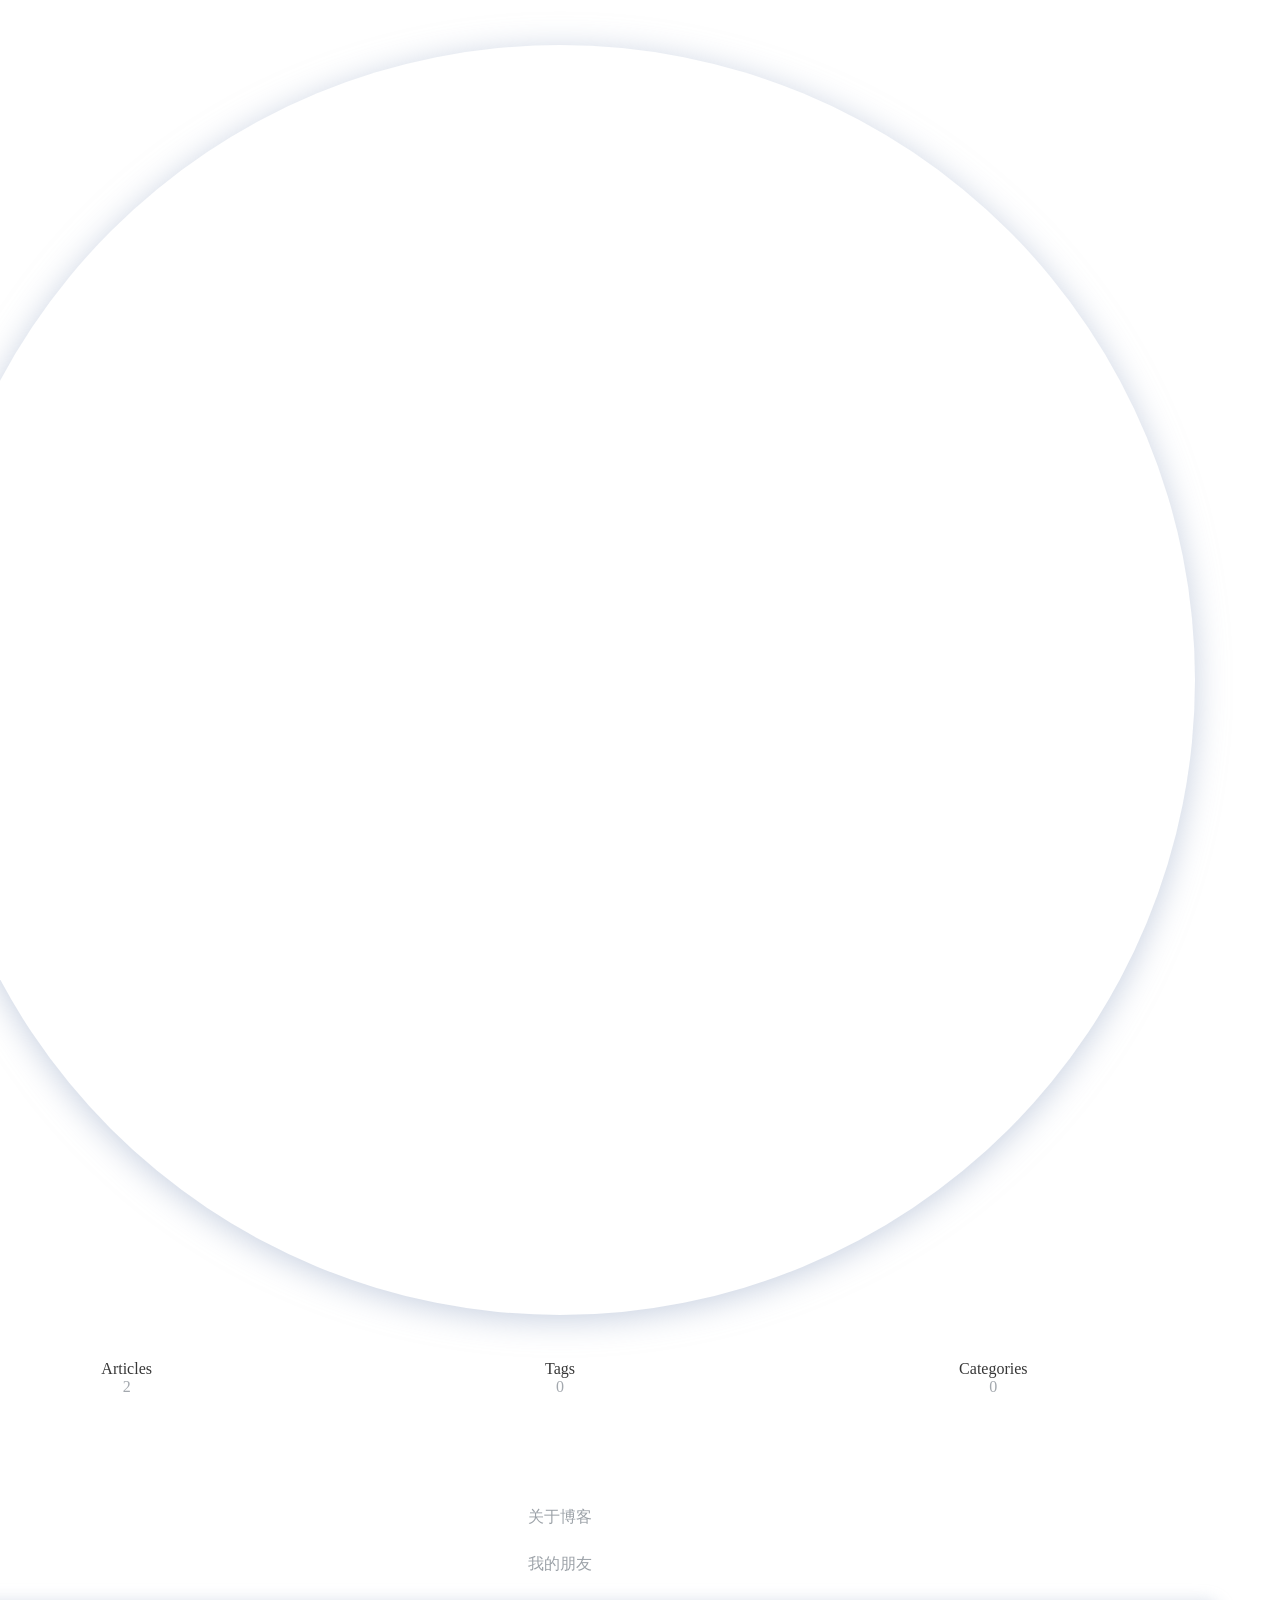
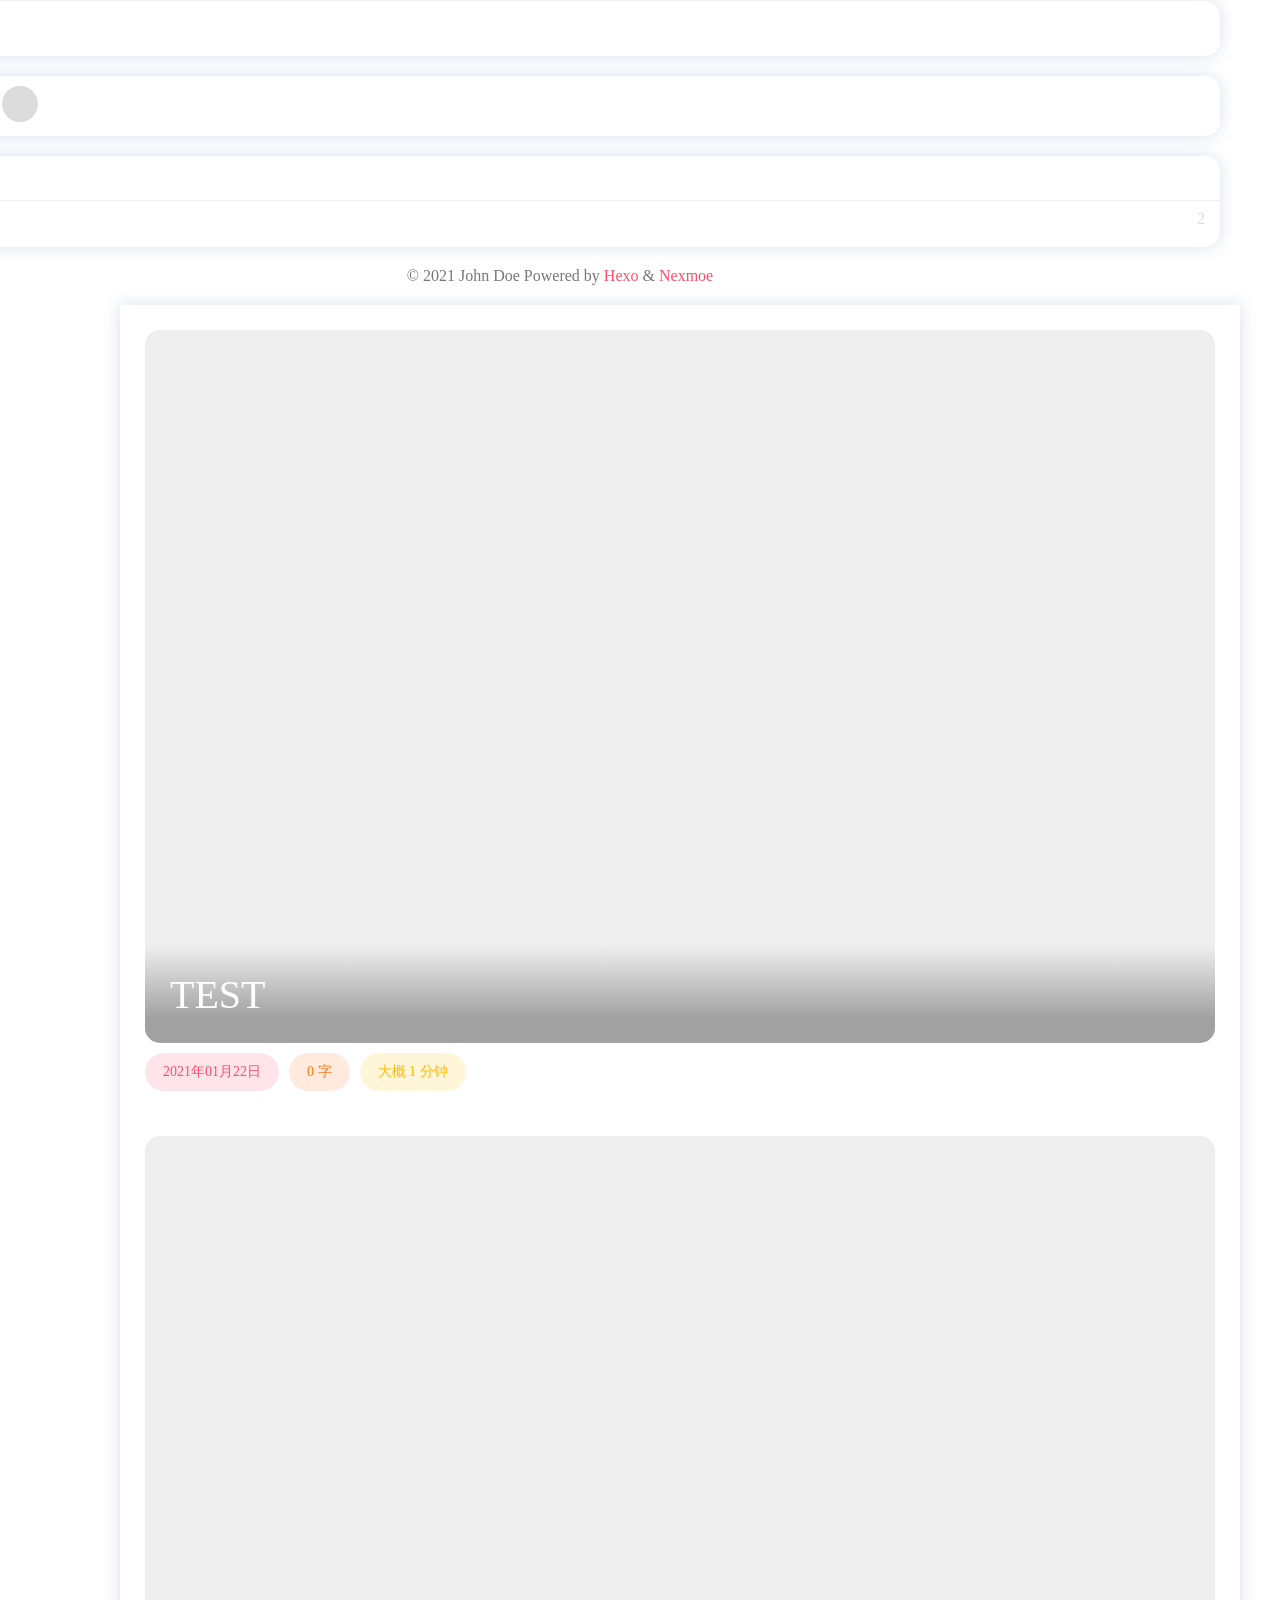
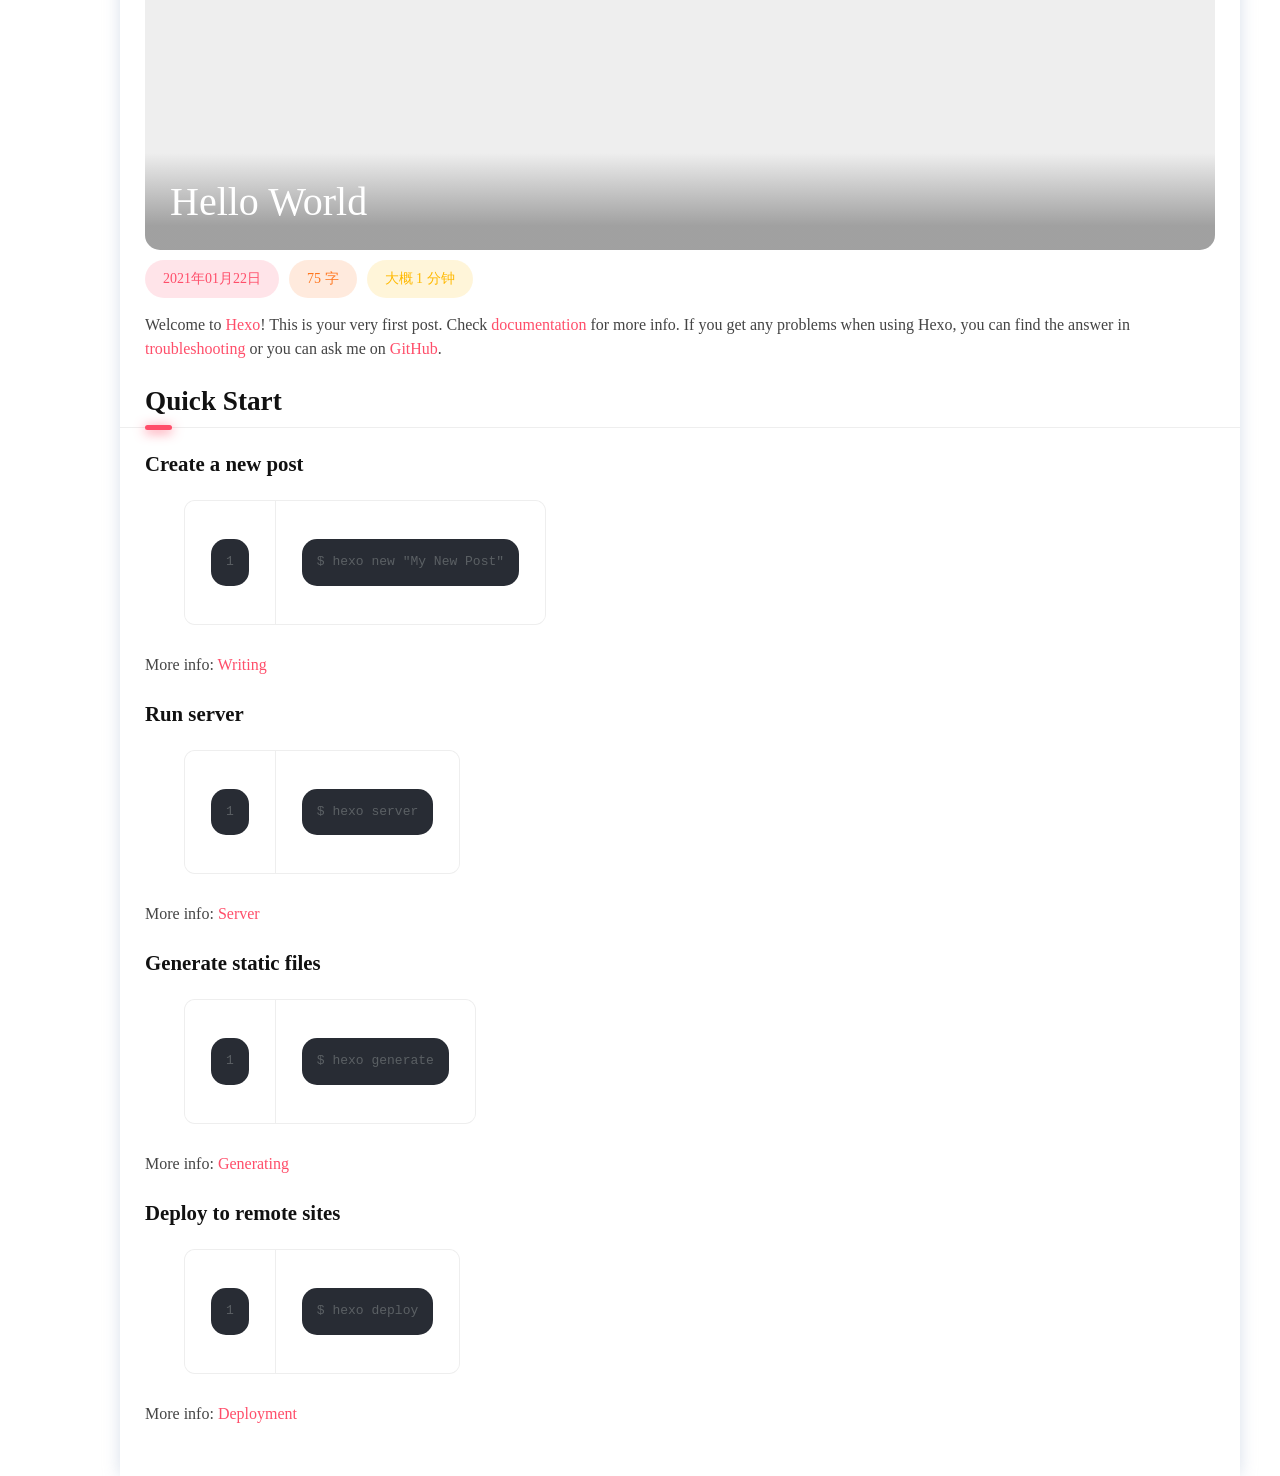
==== index.html @ fd605437 "Site updated: 2021-01-23 17:16:54" ====
<!DOCTYPE html>

<html lang="en">

<head>
  
  <title>Hexo</title>
  <meta charset="UTF-8">
  <meta name="description" content="">
  <meta name="viewport" content="width=device-width, initial-scale=1, maximum-scale=5">
  
  

  <link rel="shortcut icon" href="/favicon.ico" type="image/png" />
  <meta property="og:type" content="website">
<meta property="og:title" content="Hexo">
<meta property="og:url" content="http://example.com/index.html">
<meta property="og:site_name" content="Hexo">
<meta property="og:locale" content="en_US">
<meta property="article:author" content="John Doe">
<meta name="twitter:card" content="summary">
  <link rel="stylesheet" href="https://cdn.jsdelivr.net/combine/npm/highlight.js@9.15.8/styles/atom-one-dark.css,gh/nexmoe/nexmoe.github.io@latest/lib/mdui_043tiny/css/mdui.css,gh/nexmoe/nexmoe.github.io@latest/lib/iconfont/iconfont.css,gh/fancyapps/fancybox@3.5.7/dist/jquery.fancybox.min.css?v=233" crossorigin>
  
  <link rel="stylesheet" href="/css/style.css?v=1611393392572">
<meta name="generator" content="Hexo 5.3.0"></head>

<body class="mdui-drawer-body-left">
  
  <div id="nexmoe-background">
    <div class="nexmoe-bg" style="background-image: url(https://cdn.jsdelivr.net/gh/nexmoe/nexmoe.github.io@latest/images/cover/5c3aec85a4343.jpg)"></div>
    <div class="mdui-appbar mdui-shadow-0">
      <div class="mdui-toolbar">
        <a mdui-drawer="{target: '#drawer', swipe: true}" title="menu" class="mdui-btn mdui-btn-icon mdui-ripple"><i class="mdui-icon nexmoefont icon-menu"></i></a>
        <div class="mdui-toolbar-spacer"></div>
        <!--<a href="javascript:;" class="mdui-btn mdui-btn-icon"><i class="mdui-icon material-icons">search</i></a>-->
        <a href="/" title="John Doe" class="mdui-btn mdui-btn-icon"><img src="https://cdn.jsdelivr.net/gh/nexmoe/nexmoe.github.io@latest/images/avatar.png" alt="John Doe"></a>
       </div>
    </div>
  </div>
  <div id="nexmoe-header">
      <div class="nexmoe-drawer mdui-drawer" id="drawer">
    <div class="nexmoe-avatar mdui-ripple">
        <a href="/" title="John Doe">
            <img src="https://cdn.jsdelivr.net/gh/nexmoe/nexmoe.github.io@latest/images/avatar.png" alt="John Doe" alt="John Doe">
        </a>
    </div>
    <div class="nexmoe-count">
        <div><span>Articles</span>2</div>
        <div><span>Tags</span>0</div>
        <div><span>Categories</span>0</div>
    </div>
    <div class="nexmoe-list mdui-list" mdui-collapse="{accordion: true}">
        
        <a class="nexmoe-list-item mdui-list-item mdui-ripple" href="/" title="回到首页">
            <i class="mdui-list-item-icon nexmoefont icon-home"></i>
            <div class="mdui-list-item-content">
                回到首页
            </div>
        </a>
        
        <a class="nexmoe-list-item mdui-list-item mdui-ripple" href="/about.html" title="关于博客">
            <i class="mdui-list-item-icon nexmoefont icon-info-circle"></i>
            <div class="mdui-list-item-content">
                关于博客
            </div>
        </a>
        
        <a class="nexmoe-list-item mdui-list-item mdui-ripple" href="/PY.html" title="我的朋友">
            <i class="mdui-list-item-icon nexmoefont icon-unorderedlist"></i>
            <div class="mdui-list-item-content">
                我的朋友
            </div>
        </a>
        
    </div>
    <aside id="nexmoe-sidebar">
  
  <div class="nexmoe-widget-wrap">
    <div class="nexmoe-widget nexmoe-search">
        <form id="search_form" action_e="https://cn.bing.com/search?q=site:nexmoe.com" onsubmit="return search();">
            <label><input id="search_value" name="q" type="search" placeholder="Search"></label>
        </form>
    </div>
</div>
  
  <div class="nexmoe-widget-wrap">
    <div class="nexmoe-widget nexmoe-social">
        <a class="mdui-ripple" href="https://jq.qq.com/?_wv=1027&k=5CfKHun" target="_blank" mdui-tooltip="{content: 'QQ群'}" style="color: rgb(249, 174, 8);background-color: rgba(249, 174, 8, .1);">
            <i class="nexmoefont icon-QQ"></i>
        </a><a class="mdui-ripple" href="https://space.bilibili.com/20238211" target="_blank" mdui-tooltip="{content: '哔哩哔哩'}" style="color: rgb(231, 106, 141);background-color: rgba(231, 106, 141, .15);">
            <i class="nexmoefont icon-bilibili"></i>
        </a><a class="mdui-ripple" href="https://github.com/nexmoe/" target="_blank" mdui-tooltip="{content: 'GitHub'}" style="color: rgb(25, 23, 23);background-color: rgba(25, 23, 23, .15);">
            <i class="nexmoefont icon-github"></i>
        </a>
    </div>
</div>
  
  

  
  
  
  
  <div class="nexmoe-widget-wrap">
    <h3 class="nexmoe-widget-title">Archive</h3>
    <div class="nexmoe-widget">
      <ul class="archive-list"><li class="archive-list-item"><a class="archive-list-link" href="/archives/2021/">2021</a><span class="archive-list-count">2</span></li></ul>
    </div>
  </div>


<style>
.nexmoe-widget .archive-list-count{
	position : absolute;
	right: 15px;
	top:9px;
	color: #DDD;
}
</style>

  
</aside>
    <div class="nexmoe-copyright">
        &copy; 2021 John Doe
        Powered by <a href="http://hexo.io/" target="_blank">Hexo</a>
        & <a href="https://github.com/theme-nexmoe/hexo-theme-nexmoe" target="_blank">Nexmoe</a>
    </div>
</div><!-- .nexmoe-drawer -->
  </div>
  <div id="nexmoe-content">
    <div class="nexmoe-primary">
        <section class="nexmoe-posts">
    
    <div class="nexmoe-post">
        <a href="/2021/01/22/TEST/">
            
                <div class="nexmoe-post-cover mdui-ripple" style="padding-bottom: 66.66666666666666%;"> 
                    <img data-src="https://cdn.jsdelivr.net/gh/nexmoe/nexmoe.github.io@latest/images/cover/5c3aec85a4343.jpg" data-sizes="auto" alt="TEST" class="lazyload">
                    <h1>TEST</h1>
                </div>
            
        </a>

        <div class="nexmoe-post-meta nexmoe-rainbow">
            <a><i class="nexmoefont icon-calendar-fill"></i>2021年01月22日</a>
            <a><i class="nexmoefont icon-areachart"></i>0 字</a>
            <a><i class="nexmoefont icon-time-circle-fill"></i>大概 1 分钟</a>
        </div>

        <article>
            
                
            
        </article>
    </div>
    
    <div class="nexmoe-post">
        <a href="/2021/01/22/hello-world/">
            
                <div class="nexmoe-post-cover mdui-ripple" style="padding-bottom: 66.66666666666666%;"> 
                    <img data-src="https://cdn.jsdelivr.net/gh/nexmoe/nexmoe.github.io@latest/images/cover/5c3aec85a4343.jpg" data-sizes="auto" alt="Hello World" class="lazyload">
                    <h1>Hello World</h1>
                </div>
            
        </a>

        <div class="nexmoe-post-meta nexmoe-rainbow">
            <a><i class="nexmoefont icon-calendar-fill"></i>2021年01月22日</a>
            <a><i class="nexmoefont icon-areachart"></i>75 字</a>
            <a><i class="nexmoefont icon-time-circle-fill"></i>大概 1 分钟</a>
        </div>

        <article>
            
                <p>Welcome to <a target="_blank" rel="noopener" href="https://hexo.io/">Hexo</a>! This is your very first post. Check <a target="_blank" rel="noopener" href="https://hexo.io/docs/">documentation</a> for more info. If you get any problems when using Hexo, you can find the answer in <a target="_blank" rel="noopener" href="https://hexo.io/docs/troubleshooting.html">troubleshooting</a> or you can ask me on <a target="_blank" rel="noopener" href="https://github.com/hexojs/hexo/issues">GitHub</a>.</p>
<h2 id="Quick-Start"><a href="#Quick-Start" class="headerlink" title="Quick Start"></a>Quick Start</h2><h3 id="Create-a-new-post"><a href="#Create-a-new-post" class="headerlink" title="Create a new post"></a>Create a new post</h3><figure class="highlight bash"><table><tr><td class="gutter"><pre><span class="line">1</span><br></pre></td><td class="code"><pre><span class="line">$ hexo new <span class="string">&quot;My New Post&quot;</span></span><br></pre></td></tr></table></figure>
<p>More info: <a target="_blank" rel="noopener" href="https://hexo.io/docs/writing.html">Writing</a></p>
<h3 id="Run-server"><a href="#Run-server" class="headerlink" title="Run server"></a>Run server</h3><figure class="highlight bash"><table><tr><td class="gutter"><pre><span class="line">1</span><br></pre></td><td class="code"><pre><span class="line">$ hexo server</span><br></pre></td></tr></table></figure>
<p>More info: <a target="_blank" rel="noopener" href="https://hexo.io/docs/server.html">Server</a></p>
<h3 id="Generate-static-files"><a href="#Generate-static-files" class="headerlink" title="Generate static files"></a>Generate static files</h3><figure class="highlight bash"><table><tr><td class="gutter"><pre><span class="line">1</span><br></pre></td><td class="code"><pre><span class="line">$ hexo generate</span><br></pre></td></tr></table></figure>
<p>More info: <a target="_blank" rel="noopener" href="https://hexo.io/docs/generating.html">Generating</a></p>
<h3 id="Deploy-to-remote-sites"><a href="#Deploy-to-remote-sites" class="headerlink" title="Deploy to remote sites"></a>Deploy to remote sites</h3><figure class="highlight bash"><table><tr><td class="gutter"><pre><span class="line">1</span><br></pre></td><td class="code"><pre><span class="line">$ hexo deploy</span><br></pre></td></tr></table></figure>
<p>More info: <a target="_blank" rel="noopener" href="https://hexo.io/docs/one-command-deployment.html">Deployment</a></p>

            
        </article>
    </div>
    
</section>

    </div>
  </div>
  <script src="https://cdn.jsdelivr.net/combine/npm/lazysizes@5.1.0/lazysizes.min.js,gh/highlightjs/cdn-release@9.15.8/build/highlight.min.js,npm/mdui@0.4.3/dist/js/mdui.min.js?v=1"></script>
<script>
	hljs.initHighlightingOnLoad();
</script>

<script src="https://cdn.jsdelivr.net/npm/jquery@3.5.1/dist/jquery.slim.min.js"></script>
<script src="https://cdn.jsdelivr.net/gh/fancyapps/fancybox@3.5.7/dist/jquery.fancybox.min.js"></script>


<script src="https://cdn.jsdelivr.net/gh/xtaodada/xtaodada.github.io@0.0.2/copy.js"></script>
 <script src="/js/app.js?v=1611393392573"></script>

  





</body>

</html>
---- css/style.css ----
.nexmoe-archives .tagcloud {
  margin-bottom: 13px;
  font-size: 0;
}
.nexmoe-archives .categories {
  margin-bottom: 12px;
  font-size: 0;
}
.nexmoe-archives .tagcloud a {
  border-radius: 15px;
  padding: 6px 12px;
  font-size: 15px !important;
  display: inline-block;
  margin-bottom: 7px;
  margin-right: 7px;
}
.nexmoe-archives .tagcloud a:before {
  content: "# ";
}
.nexmoe-archives .tagcloud a span:before {
  content: " ";
}
.nexmoe-archives .categories a {
  border-radius: 12px;
  padding: 12px;
  font-size: 16px;
  display: inline-block;
  margin-bottom: 8px;
  margin-right: 8px;
  width: calc(20% - 6.4px);
}
.nexmoe-archives .categories a:nth-child(5n+5) {
  margin-right: 0;
}
.nexmoe-archives .categories a span {
  pointer-events: none;
}
@media screen and (max-width: 768px) {
  .nexmoe-archives .categories a {
    width: calc(50% - 4px);
  }
  .nexmoe-archives .categories a:nth-child(2n+2) {
    margin-right: 0;
  }
  .nexmoe-archives .categories a:nth-child(5n+5) {
    margin-right: 8px;
  }
}
.nexmoe-archives .categories a span {
  margin-top: 5px;
  display: block;
}
.nexmoe-archives .categories a span:after {
  content: " Articles";
}
.nexmoe-archives article > *:first-child {
  margin-top: 0;
}
.nexmoe-archives article > *:last-child {
  margin-bottom: 0;
}
.nexmoe-archives ul {
  list-style: none;
  padding-left: 0 !important;
}
.nexmoe-archives li {
  position: relative;
  padding: 10px 0;
  padding-left: 25px;
}
.nexmoe-archives li::before {
  content: "";
  width: 14px;
  height: 14px;
  background: #ff4e6a;
  display: inline-block;
  vertical-align: middle;
  margin-top: -2px;
  margin-right: 11px;
  margin-left: -25px;
  border-radius: 100%;
  border: 3px solid #fff;
  z-index: 100;
  position: relative;
}
.nexmoe-archives li::after {
  content: "";
  height: 100%;
  width: 2px;
  background: rgba(255,78,106,0.2);
  position: absolute;
  left: 6px;
  top: 20px;
}
.nexmoe-archives li:last-child:after {
  display: none;
}
.nexmoe-archives ul span {
  margin-right: 15px;
}
article {
  color: #444;
  font-family: microsoft yahei;
}
article p {
  line-height: 24px;
}
article code {
  background-color: rgba(27,31,35,0.05);
  border-radius: 10px;
  font-size: 85%;
  padding: 0.2em 0.4em;
}
article code::-webkit-scrollbar {
  width: 10px;
  height: 10px;
}
article code::-webkit-scrollbar-thumb {
  border-radius: 10px;
  background-color: #888;
}
article pre {
  border-radius: 15px;
  overflow: hidden;
  -webkit-box-sizing: border-box;
  box-sizing: border-box;
  margin: 25px 0;
  padding: 15px;
  position: relative;
  background: #282c34;
  line-height: 1.3em;
}
article pre::before {
  background: #282c34;
  height: 32px;
  margin-bottom: 0;
  display: block;
}
article pre::after {
  position: absolute;
  border-radius: 50%;
  background: #ff5f56;
  width: 12px;
  height: 12px;
  top: 0;
  left: 12px;
  margin-top: 12px;
  -webkit-box-shadow: 20px 0 #ffbd2e, 40px 0 #27c93f;
  box-shadow: 20px 0 #ffbd2e, 40px 0 #27c93f;
}
article pre code {
  position: relative;
  border: none;
  border-radius: 0;
  font-size: 100%;
  font-family: Consolas;
}
article pre code::after {
  color: #5c6370;
  position: absolute;
  top: 0.5em;
  bottom: 0.5em;
  left: 0;
  text-align: left;
  clip: rect(-100px 2em 9999px 0);
  clip: rect(-100px 5ch 9999px 0);
  overflow: hidden;
  padding: 1px 0;
  padding-left: 12px;
  background: #282c34;
}
article a {
  -webkit-transition: all 0.35s ease-out;
  transition: all 0.35s ease-out;
  color: #ff4e6a;
  text-decoration: none;
  word-wrap: break-word;
}
article a:hover,
article a:focus {
  color: #ff4e6a;
}
article a:hover {
  text-decoration: underline;
}
article p {
  margin: 25px 0;
  position: relative;
}
article p::after {
  content: "";
  clear: both;
  display: block;
}
article del {
  color: #999;
  font-size: 0.9em;
}
article table.nexmoe-album {
  margin: -5px;
  max-width: calc(100% + 10px);
}
article table.nexmoe-album + .nexmoe-album {
  margin-top: 5px;
}
article table.nexmoe-album,
article table.nexmoe-album thead,
article table.nexmoe-album th,
article table.nexmoe-album td {
  border: none;
  box-shadow: none;
}
article table.nexmoe-album * {
  background-color: transparent !important;
}
article table.nexmoe-album th,
article table.nexmoe-album td {
  padding: 5px;
  height: 300px;
}
article table.nexmoe-album th a::after,
article table.nexmoe-album td a::after {
  display: none;
}
@media screen and (max-width: 1024px) {
  article table.nexmoe-album th,
  article table.nexmoe-album td {
    height: 100px;
  }
}
article table.nexmoe-album img {
  width: 100%;
  height: 100%;
  object-fit: cover;
}
article img {
  display: block;
  border-radius: 10px;
  border: 1px solid #eee;
}
article img.lazyload,
article img.lazyloading {
  opacity: 0;
  transition: opacity 400ms ease-out;
}
article img.lazyloaded {
  opacity: 1;
}
article h1,
article h2,
article h3,
article h4,
article h5,
article h6 {
  color: #111;
  margin: 25px 0;
}
article h4,
article h5,
article h6 {
  position: relative;
}
article h4:before,
article h5:before,
article h6:before {
  display: inline-block;
  width: 1em;
  content: '#';
  color: #ff4e6a;
}
article h1 {
  font-size: 2.5em;
}
article h2 {
  font-size: 1.7em;
  position: relative;
  padding-bottom: 10px;
}
article h2:before {
  content: "";
  width: 100%;
  padding: 0px 25px;
  border-bottom: 1px solid #eee;
  position: absolute;
  bottom: -1px;
  left: -25px;
  box-sizing: unset;
}
article h2:after {
  transition: all 0.35s ease-out;
  content: "";
  position: absolute;
  background: #ff4e6a;
  width: 1em;
  height: 5px;
  bottom: -3px;
  left: 0;
  border-radius: 10px;
  box-shadow: 0 2px 12px rgba(255,78,106,0.85);
}
article h2:hover:after {
  width: 2em;
}
article h3 {
  font-size: 1.3em;
}
article h4 {
  font-size: 1.15em;
}
article h5 {
  font-size: 1em;
}
article h6 {
  font-size: 0.9em;
}
article blockquote {
  color: #666;
  margin: 25px 0;
  padding: 0.1em 2.2em;
  background-color: #f8f8f8;
  line-height: 28px;
  position: relative;
  border-radius: 10px;
  border: 1px solid #eee;
  font-family: sf pro sc, sf pro display, sf pro icons, aos icons, pingfang sc, helvetica neue, helvetica, arial, sans-serif;
}
article blockquote:before {
  content: "\201C";
  top: 15px;
  left: 10px;
  position: absolute;
  color: #888;
  font-size: 3em;
}
article blockquote:after {
  content: "\201D";
  bottom: -8px;
  right: 10px;
  position: absolute;
  color: #888;
  font-size: 3em;
}
article hr {
  display: block;
  border: 0;
  border-top: 1px dashed #ccc;
  margin: 25px 0;
  padding: 0;
}
article sub,
article sup {
  font-size: 75%;
  line-height: 0;
  position: relative;
  vertical-align: baseline;
}
article sup {
  top: -0.5em;
}
article sub {
  bottom: -0.25em;
}
article ul {
  padding: 0 0 0 2em;
  margin-top: 0;
}
article ul .mdui-checkbox {
  padding-left: 22px;
  height: 18px;
}
article ul .mdui-checkbox-icon {
  top: 4px;
}
article ol {
  padding: 0 0 0 2.5em;
  margin-top: 0;
}
article > ol {
  list-style-type: none;
  counter-reset: item;
}
article > ol > li {
  position: relative;
}
article > ol > li::before {
  content: counter(item);
  counter-increment: item;
  position: absolute;
  top: 0.2rem;
  left: -2.5em;
  height: 1.6rem;
  width: 1.6rem;
  text-align: center;
  border-radius: 8px;
  line-height: 1.6rem;
  background-color: rgba(255,78,106,0.1);
  color: #ff4e6a;
}
article li {
  line-height: 2rem;
}
article li p {
  margin: 0 !important;
}
article dd {
  margin: 0 0 0 2em;
}
article table {
  color: #5b6064;
  border-spacing: 0;
  text-align: center;
  border-collapse: collapse;
  -webkit-box-shadow: 0 0 0 1px #eee;
  box-shadow: 0 0 0 1px #eee;
  display: inline-block;
  max-width: 100%;
  overflow: auto;
  white-space: nowrap;
  margin: auto;
  border-radius: 10px;
}
article table::-webkit-scrollbar {
  width: 6px;
  height: 6px;
}
article table::-webkit-scrollbar-thumb {
  background-color: #888;
}
article table thead {
  border-bottom: 1px solid #eee;
  background-color: #f8f8f8;
}
article table thead tr {
  background-color: #f8f8f8;
}
article table th {
  border-right: 1px solid #eee;
  padding: 13px 26px;
  font-weight: 400;
}
article table td {
  border-right: 1px solid #eee;
  padding: 13px 26px;
}
article table th:last-child,
article table td:last-child {
  border: none;
}
article table tr {
  background-color: #fff;
}
article table tr:nth-child(2n) {
  background-color: #f8f8f8;
}
article img,
article canvas,
article iframe,
article video,
article svg,
article select,
article textarea {
  width: auto;
  max-width: 100%;
}
details ul {
  padding-left: 1.7em;
}
summary {
  cursor: pointer;
}
summary i {
  margin-right: 0.3em;
  width: 24px;
}
summary .remove {
  display: none;
}
details[open] > summary .add {
  display: none;
}
details[open] > summary .remove {
  display: inline-block;
}
.aplayer {
  -webkit-box-shadow: 0 0 0 1px #eee !important;
  box-shadow: 0 0 0 1px #eee !important;
  border-radius: 10px !important;
  margin: 25px 0 !important;
  height: 90px;
}
.aplayer .aplayer-info {
  padding: 9px 7px 0 10px !important;
}
.aplayer .aplayer-info .aplayer-controller .aplayer-bar-wrap {
  margin-left: 1px !important;
  padding-right: 3px;
}
.aplayer .aplayer-info .aplayer-controller .aplayer-bar-wrap .aplayer-bar,
.aplayer .aplayer-info .aplayer-controller .aplayer-bar-wrap .aplayer-bar .aplayer-loaded,
.aplayer .aplayer-info .aplayer-controller .aplayer-bar-wrap .aplayer-bar .aplayer-played {
  height: 6px !important;
  border-radius: 10px !important;
}
.aplayer .aplayer-info .aplayer-controller .aplayer-bar-wrap .aplayer-bar .aplayer-played .aplayer-thumb {
  height: 12px !important;
  width: 12px !important;
  right: 3px !important;
  -webkit-box-shadow: 0 0 5px 0 rgba(0,0,0,0.18) !important;
  box-shadow: 0 0 5px 0 rgba(0,0,0,0.18) !important;
  -webkit-transition: all 0.35s ease-out;
  transition: all 0.35s ease-out;
}
.aplayer .aplayer-info .aplayer-controller .aplayer-volume-wrap .aplayer-volume-bar-wrap .aplayer-volume-bar,
.aplayer .aplayer-info .aplayer-controller .aplayer-volume-wrap .aplayer-volume-bar-wrap .aplayer-volume-bar .aplayer-volume {
  border-radius: 10px;
  width: 6px;
}
.aplayer .aplayer-info .aplayer-controller .aplayer-volume-wrap .aplayer-volume-bar-wrap .aplayer-volume-bar {
  right: 10.5px;
}
.aplayer .aplayer-list ol li {
  border-top: none !important;
}
.aplayer .aplayer-list ol li.aplayer-list-light {
  background: #f8f8f8 !important;
}
article.nexmoe-py > *:first-child {
  margin-top: 0 !important;
}
article.nexmoe-py ul {
  list-style-type: none;
  padding: 0;
  display: flex;
  flex-direction: row;
  flex-wrap: wrap;
  margin: -5px;
}
article.nexmoe-py ul li {
  transition: all 0.03s;
  width: calc(14.285714285714286% - 10px);
  margin: 5px;
  border-radius: 10px;
  border: 1px solid #eee;
  font-size: 0;
  overflow: hidden;
}
article.nexmoe-py ul li > a {
  padding-top: 100%;
  display: block;
  position: relative;
}
article.nexmoe-py ul li > a:before {
  background-image: -moz-linear-gradient(to top, rgba(16,16,16,0.35) 25%, rgba(16,16,16,0) 100%);
  background-image: -webkit-linear-gradient(to top, rgba(16,16,16,0.35) 25%, rgba(16,16,16,0) 100%);
  background-image: -ms-linear-gradient(to top, rgba(16,16,16,0.35) 25%, rgba(16,16,16,0) 100%);
  background-image: linear-gradient(to top, rgba(16,16,16,0.35) 25%, rgba(16,16,16,0) 100%);
  -moz-pointer-events: none;
  -webkit-pointer-events: none;
  -ms-pointer-events: none;
  pointer-events: none;
  background-size: cover;
  content: '';
  display: block;
  height: 36px;
  left: 0;
  position: absolute;
  bottom: 0;
  width: 100%;
  z-index: 1;
  opacity: 0.8;
}
article.nexmoe-py ul li > a::after {
  font-size: 13px;
  color: #fff;
  -webkit-transition: none;
  transition: none;
  content: attr(title);
  display: block;
  width: 100%;
  border: none;
  padding: 2px 10px;
  text-align: center;
  overflow: hidden;
  text-overflow: ellipsis;
  white-space: nowrap;
  position: absolute;
  bottom: 0;
  z-index: 2;
}
article.nexmoe-py ul li img {
  width: 100%;
  border-radius: 0;
  border: none;
  display: block;
  position: absolute;
  width: 100%;
  top: 0;
  pointer-events: none;
}
article.nexmoe-py ul li img.lazyload {
  padding-bottom: 100%;
  opacity: 0;
}
article.nexmoe-py ul li img.lazyloaded {
  padding-bottom: 0;
  opacity: 1;
}
@media screen and (max-width: 768px) {
  article.nexmoe-py ul li {
    width: calc(33.3333333333% - 10px);
  }
}
*,
*::after,
*::before {
  box-sizing: border-box;
}
a {
  text-decoration: none;
}
body {
  max-width: 1200px;
  margin: auto !important;
}
.medium-zoom-overlay {
  z-index: 9999;
}
.medium-zoom-image--opened {
  z-index: 9999;
  background: rgba(31,34,36,0.925);
  box-shadow: 0 1em 3em 0.5em rgba(0,0,0,0.25);
}
#nexmoe-background .nexmoe-bg {
  opacity: 0.2;
  background-size: cover;
  filter: blur(30px);
  height: 100vh;
  width: 100%;
  position: fixed;
  top: 0;
  left: 0;
  z-index: -1;
}
#nexmoe-background .mdui-appbar {
  padding: 10px;
  display: none;
}
#nexmoe-background .mdui-appbar img {
  width: 100%;
}
@media screen and (max-width: 1023px) {
  .nexmoe-bg {
    position: relative;
  }
  .mdui-appbar {
    display: block !important;
  }
}
#nexmoe-header {
  margin-left: -240px;
}
#nexmoe-header .mdui-drawer {
  left: unset;
  scrollbar-width: none;
}
#nexmoe-header .mdui-drawer::-webkit-scrollbar {
  display: none;
}
#nexmoe-header .nexmoe-avatar,
#nexmoe-header .nexmoe-avatar img {
  width: 100%;
  font-size: 0 0;
  border-radius: 80px;
  -webkit-border-radius: 80px;
  -moz-border-radius: 80px;
  box-shadow: inset 0 -1px 0 #333 sf;
  -webkit-transition: -webkit-transform 1.5s ease-out;
  -moz-transition: -moz-transform 1.5s ease-out;
  transition: transform 1.5s ease-out;
}
#nexmoe-header .nexmoe-avatar {
  margin: 45px;
  z-index: 4;
  position: relative;
  font-size: 0;
  width: calc(100% - 90px);
  overflow: hidden;
  border-radius: 100%;
  box-shadow: 0 0.3rem 2rem rgba(161,177,204,0.6);
}
#nexmoe-header .nexmoe-avatar a {
  padding-bottom: 100%;
  display: block;
  height: 0;
}
#nexmoe-header .nexmoe-count {
  padding: 0 30px;
  margin-bottom: 30px;
  display: -webkit-box;
  display: -ms-flexbox;
  display: flex;
}
#nexmoe-header .nexmoe-count div {
  -webkit-box-flex: 1;
  -ms-flex: 1;
  flex: 1;
  text-align: center;
  color: #a3a8ae;
}
#nexmoe-header .nexmoe-count div span {
  color: #363636;
  display: block;
}
#nexmoe-header .nexmoe-search input {
  border: none !important;
  background-color: transparent;
  padding: 20px;
  box-sizing: border-box;
  outline: none;
}
#nexmoe-header .nexmoe-social {
  padding: 5px;
}
#nexmoe-header .nexmoe-social a {
  width: 36px;
  height: 36px;
  line-height: 36px;
  margin: 5px;
  border-radius: 100%;
  display: inline-block;
  text-align: center;
  color: #606266;
}
#nexmoe-header .nexmoe-list {
  padding: 8px 20px;
}
#nexmoe-header .nexmoe-list .nexmoe-list-item {
  padding: 0 36px;
  color: #9ca2a8;
  transition: all 0.35s ease-out;
  border-radius: 15px;
  margin-bottom: 10px;
  text-align: center;
}
#nexmoe-header .nexmoe-list .nexmoe-list-item.active,
#nexmoe-header .nexmoe-list .nexmoe-list-item.active i {
  color: #fff;
}
#nexmoe-header .nexmoe-list .nexmoe-list-item.active {
  opacity: 0.9;
  background: #ff4e6a;
  box-shadow: 0 2px 12px #ff4e6a;
}
#nexmoe-header .nexmoe-list .nexmoe-list-item i {
  font-size: 22px;
  color: #9ca2a8;
}
#nexmoe-header .nexmoe-list .nexmoe-list-item .mdui-list-item-content {
  margin-left: 0px;
  transition: all 0.35s ease-out;
}
#nexmoe-header .nexmoe-widget-wrap {
  box-shadow: 0 0 1rem rgba(161,177,204,0.4);
  background-color: #fff;
  margin: 20px;
  border-radius: 15px;
  overflow: hidden;
  white-space: normal;
}
#nexmoe-header .nexmoe-widget-wrap .nexmoe-widget-title {
  font-size: 1.2em;
  font-weight: normal;
  padding: 12px 10px 10px;
  border-bottom: 1px solid #eee;
  margin: 0;
}
#nexmoe-header .nexmoe-widget-wrap .nexmoe-widget ul {
  list-style-type: none;
  padding: 0;
  margin: 0;
}
#nexmoe-header .nexmoe-widget-wrap .nexmoe-widget ul li {
  overflow: hidden;
  text-overflow: ellipsis;
  white-space: nowrap;
  border-bottom: 1px solid #eee;
  position: relative;
}
#nexmoe-header .nexmoe-widget-wrap .nexmoe-widget ul li a {
  padding: 14px 10px;
  display: block;
  color: #606266;
}
#nexmoe-header .nexmoe-widget-wrap .nexmoe-widget ul li:last-child {
  border-bottom: none;
}
#nexmoe-header .nexmoe-widget-wrap .nexmoe-widget .category-list-count {
  background-color: rgba(255,78,106,0.1);
  display: inline-block;
  width: 26px;
  height: 26px;
  line-height: 26px;
  text-align: center;
  border-radius: 100%;
  color: #ff4e6a;
  position: absolute;
  right: 10px;
  top: 10px;
}
#nexmoe-header .nexmoe-widget-wrap .tagcloud {
  padding: 10px;
  padding-bottom: 5px;
}
#nexmoe-header .nexmoe-widget-wrap .tagcloud a {
  border-radius: 15px;
  padding: 5px 10px;
  font-size: 12px !important;
  display: inline-block;
  margin-bottom: 5px;
}
#nexmoe-header .nexmoe-widget-wrap .tagcloud a:before {
  content: "# ";
}
#nexmoe-header .nexmoe-widget-wrap:first-child {
  margin-top: 0;
}
#nexmoe-header .nexmoe-copyright {
  padding: 0 30px;
  text-align: center;
  color: #777;
  white-space: normal;
  margin-bottom: 20px;
}
#nexmoe-header .nexmoe-copyright a {
  color: #ff4e6a;
}
@media screen and (max-width: 1024px) {
  #nexmoe-header {
    margin-left: 0;
  }
  #nexmoe-header .mdui-drawer {
    left: 0;
  }
}
#nexmoe-content {
  position: relative;
}
#nexmoe-content .nexmoe-primary {
  box-shadow: 0 0 1rem rgba(161,177,204,0.4);
  background-color: #fff;
  float: left;
  width: 100%;
  padding: 25px;
  position: absolute;
  min-height: 100vh;
}
#nexmoe-content .nexmoe-primary .nexmoe-page-nav {
  list-style: none;
  text-align: center;
  display: inline-block;
  color: #ddd;
  background-color: #f5f6f5;
  border-radius: 15px;
  margin-top: -10px;
}
#nexmoe-content .nexmoe-primary .nexmoe-page-nav .prev {
  margin-left: 8px;
}
#nexmoe-content .nexmoe-primary .nexmoe-page-nav .current {
  color: #fff;
  background: #ff4e6a;
  opacity: 0.9;
  box-shadow: 0 2px 12px #ff4e6a;
}
#nexmoe-content .nexmoe-primary .nexmoe-page-nav > * {
  color: #999;
  border-radius: 15px;
  width: 35px;
  height: 35px;
  line-height: 35px;
  margin-right: 8px;
  float: left;
}
#nexmoe-content .nexmoe-posts {
  position: relative;
}
#nexmoe-content .nexmoe-posts .nexmoe-post {
  width: 100%;
  margin-bottom: 40px;
}
#nexmoe-content .nexmoe-posts .nexmoe-post article p:first-child {
  margin-top: 0;
}
#nexmoe-content .nexmoe-posts .nexmoe-post article p:last-child {
  margin-bottom: 0;
}
#nexmoe-content .nexmoe-posts .nexmoe-post-meta {
  margin: 10px 0 !important;
}
#nexmoe-content .nexmoe-posts .nexmoe-post:last-child {
  margin-bottom: 25px;
}
#nexmoe-content .nexmoe-post .nexmoe-post-cover {
  width: 100%;
  padding-bottom: 56.25%;
  position: relative;
  overflow: hidden;
  border-radius: 15px;
  min-height: 95px;
  background-color: #eee;
}
#nexmoe-content .nexmoe-post .nexmoe-post-cover img {
  display: block;
  opacity: 0;
  transition: opacity 400ms ease-out;
  position: absolute;
  left: 0;
  top: 0;
  border-radius: 15px;
  border: 1px solid #eee;
  object-fit: cover;
  width: 100%;
  height: 100%;
}
#nexmoe-content .nexmoe-post .nexmoe-post-cover img.lazyloaded {
  opacity: 1;
}
#nexmoe-content .nexmoe-post .nexmoe-post-cover h1 {
  color: #fff;
  font-size: 2.5em;
  font-weight: normal;
  margin: 0;
  margin-top: 10px;
  padding-left: 1px;
  position: absolute;
  bottom: 0;
  width: 100%;
  box-sizing: border-box;
  text-transform: none;
  z-index: 1;
  margin: 0;
  padding: 25px;
}
#nexmoe-content .nexmoe-post .nexmoe-post-cover h1:after {
  background-image: -moz-linear-gradient(to top, rgba(16,16,16,0.35) 25%, rgba(16,16,16,0) 100%);
  background-image: -webkit-linear-gradient(to top, rgba(16,16,16,0.35) 25%, rgba(16,16,16,0) 100%);
  background-image: -ms-linear-gradient(to top, rgba(16,16,16,0.35) 25%, rgba(16,16,16,0) 100%);
  background-image: linear-gradient(to top, rgba(16,16,16,0.35) 25%, rgba(16,16,16,0) 100%);
  -moz-pointer-events: none;
  -webkit-pointer-events: none;
  -ms-pointer-events: none;
  pointer-events: none;
  background-size: cover;
  content: '';
  display: block;
  height: 100%;
  left: 0;
  position: absolute;
  bottom: 0;
  width: 100%;
  z-index: -1;
}
#nexmoe-content .nexmoe-post .nexmoe-post-meta {
  margin: 25px 0px;
  font-size: 0;
}
#nexmoe-content .nexmoe-post .nexmoe-post-meta a {
  border-radius: 20px;
  padding: 10px 18px;
  font-size: 14px;
  display: inline-block;
  margin-bottom: 5px;
  margin-right: 10px;
}
#nexmoe-content .nexmoe-post .nexmoe-post-meta a .nexmoefont {
  font-size: 14px;
}
#nexmoe-content .nexmoe-post .nexmoe-post-meta a:before,
#nexmoe-content .nexmoe-post .nexmoe-post-meta i:before {
  margin-right: 5px;
}
#nexmoe-content .nexmoe-post .nexmoe-post-copyright {
  margin: 0 -25px;
  margin-bottom: 25px;
  padding: 25px;
  color: #191919;
  background-color: #fafafa;
  line-height: 1.5em;
  position: relative;
  overflow: hidden;
}
#nexmoe-content .nexmoe-post .nexmoe-post-copyright a {
  color: #ff4e6a;
}
#nexmoe-content .nexmoe-post .nexmoe-post-copyright:after {
  position: absolute;
  background: url("data:image/svg+xml;charset=utf-8,%3Csvg xmlns='http://www.w3.org/2000/svg' viewBox='0 0 496 512'%3E%3Cpath fill='%234a4a4a' d='M245.8 214.9l-33.2 17.3c-9.4-19.6-25.2-20-27.4-20-22.2 0-33.3 14.6-33.3 43.9 0 23.5 9.2 43.8 33.3 43.8 14.4 0 24.6-7 30.5-21.3l30.6 15.5a73.2 73.2 0 01-65.1 39c-22.6 0-74-10.3-74-77 0-58.7 43-77 72.6-77 30.8-.1 52.7 11.9 66 35.8zm143 0l-32.7 17.3c-9.5-19.8-25.7-20-27.9-20-22.1 0-33.2 14.6-33.2 43.9 0 23.5 9.2 43.8 33.2 43.8 14.5 0 24.7-7 30.5-21.3l31 15.5c-2 3.8-21.3 39-65 39-22.7 0-74-9.9-74-77 0-58.7 43-77 72.6-77C354 179 376 191 389 214.8zM247.7 8C104.7 8 0 123 0 256c0 138.4 113.6 248 247.6 248C377.5 504 496 403 496 256 496 118 389.4 8 247.6 8zm.8 450.8c-112.5 0-203.7-93-203.7-202.8 0-105.5 85.5-203.3 203.8-203.3A201.7 201.7 0 01451.3 256c0 121.7-99.7 202.9-202.9 202.9z'/%3E%3C/svg%3E");
  content: " ";
  height: 160px;
  width: 160px;
  right: -30px;
  top: -45px;
  opacity: 0.1;
}
#nexmoe-content .nexmoe-post-footer {
  background-color: #f5f6f5;
  padding: 25px;
  margin: -25px;
  margin-top: 0;
}
#nexmoe-content::after {
  clear: both;
  display: table;
  content: ' ';
}
@media screen and (max-width: 1024px) {
  #nexmoe-content .nexmoe-primary {
    width: 100%;
    position: relative;
    min-height: 100vh;
  }
  #nexmoe-content .nexmoe-secondary {
    display: none;
  }
}
@media screen and (min-width: 1024px) {
  body {
    padding-left: 80px;
  }
  #nexmoe-header .mdui-drawer-close {
    -webkit-transform: translateX(-160px);
    transform: translateX(-160px);
  }
  #nexmoe-header .mdui-drawer-close .nexmoe-avatar {
    padding: 16px;
    width: 80px;
    margin-left: 160px;
    margin-top: 8px;
  }
  #nexmoe-header .mdui-drawer-close .nexmoe-count {
    padding: 16px;
    width: 80px;
    margin-left: 160px;
    display: block;
  }
  #nexmoe-header .mdui-drawer-close .nexmoe-count div {
    display: block;
    margin-bottom: 10px;
  }
  #nexmoe-header .mdui-drawer-close .nexmoe-count div:last-child {
    margin-bottom: 0;
  }
  #nexmoe-header .mdui-drawer-close .mdui-list {
    margin-left: 160px;
  }
  #nexmoe-header .mdui-drawer-close .nexmoe-list-item {
    padding: 0 17px;
    color: #9ca2a8;
  }
  #nexmoe-header .mdui-drawer-close .mdui-list-item-icon~.mdui-list-item-content {
    margin-left: 32px;
  }
  #nexmoe-header .mdui-drawer-close .nexmoe-list {
    padding: 8px 10px;
  }
}
article .mdui-btn {
  background-color: #ff4e6a;
  color: #fff;
  border-radius: 10px;
}
article .mdui-btn:focus,
article .mdui-btn:hover {
  background-color: #ff4e6a;
  color: #fff;
}
font.douyin {
  text-shadow: -2px 0 rgba(0,255,255,0.5), 2px 0 rgba(255,0,0,0.5);
  animation: shake-it 0.5s reverse infinite cubic-bezier(0.68, -0.55, 0.27, 1.55);
}
.nexmoe-post-right {
  margin: 0px -25px;
  text-align: right;
}
.nexmoe-valign {
  display: -webkit-box !important;
  display: -webkit-flex !important;
  display: -ms-flexbox !important;
  display: flex !important;
  -webkit-box-align: center !important;
  -webkit-align-items: center !important;
  -ms-flex-align: center !important;
  align-items: center !important;
  height: 100%;
}
.nexmoe-post-right .nexmoe-fixed {
  position: fixed;
  z-index: 1000;
  height: 100vh;
  display: inline-block;
  top: 0;
}
@media screen and (max-width: 1024px) {
  .nexmoe-post-right {
    margin: 25px 0px;
    text-align: left;
  }
  .nexmoe-post-right .nexmoe-fixed {
    position: relative;
    height: auto;
    border: 1px solid #eee;
    border-radius: 15px;
  }
  #nexmoe-header .nexmoe-social a {
    margin: 10px;
    width: 45px;
    height: 45px;
    line-height: 45px;
  }
}
.nexmoe-post-right .nexmoe-toc {
  margin-left: 16px;
  width: 240px;
  text-align: left;
}
.nexmoe-post-right .nexmoe-toc a {
  color: rgba(0,0,0,0.6);
}
.nexmoe-post-right .nexmoe-toc ol {
  padding-left: 1em;
}
.nexmoe-post-right .nexmoe-toc li {
  margin: 1em 0;
}
.nexmoe-post-right .nexmoe-toc > ol {
  padding-left: 0;
}
.nexmoe-toc * {
  list-style: none;
}
photos img {
  width: 25%;
}
.nexmoe-rainbow a:nth-child(7n+1) {
  background-color: rgba(255,78,106,0.15);
  color: #ff4e6a;
}
.nexmoe-rainbow a:nth-child(7n+2) {
  background-color: rgba(255,118,30,0.15);
  color: #ff761e;
}
.nexmoe-rainbow a:nth-child(7n+3) {
  background-color: rgba(255,185,0,0.15);
  color: #ffb900;
}
.nexmoe-rainbow a:nth-child(7n+4) {
  background-color: rgba(51,213,122,0.15);
  color: #33d57a;
}
.nexmoe-rainbow a:nth-child(7n+5) {
  background-color: rgba(0,219,255,0.15);
  color: #00dbff;
}
.nexmoe-rainbow a:nth-child(7n+6) {
  background-color: rgba(26,152,255,0.15);
  color: #1a98ff;
}
.nexmoe-rainbow a:nth-child(7n+7) {
  background-color: rgba(144,144,255,0.15);
  color: #9090ff;
}
@-moz-keyframes shake-it {
  0% {
    text-shadow: 0 0 rgba(0,255,255,0.5), 0 0 rgba(255,0,0,0.5);
  }
  25% {
    text-shadow: -1px 0 rgba(0,255,255,0.5), 1px 0 rgba(255,0,0,0.5);
  }
  50% {
    text-shadow: -3px 0 rgba(0,255,255,0.5), 1px 0 rgba(255,0,0,0.5);
  }
  100% {
    text-shadow: 1px 0 rgba(0,255,255,0.5), 3px 0 rgba(255,0,0,0.5);
  }
}
@-webkit-keyframes shake-it {
  0% {
    text-shadow: 0 0 rgba(0,255,255,0.5), 0 0 rgba(255,0,0,0.5);
  }
  25% {
    text-shadow: -1px 0 rgba(0,255,255,0.5), 1px 0 rgba(255,0,0,0.5);
  }
  50% {
    text-shadow: -3px 0 rgba(0,255,255,0.5), 1px 0 rgba(255,0,0,0.5);
  }
  100% {
    text-shadow: 1px 0 rgba(0,255,255,0.5), 3px 0 rgba(255,0,0,0.5);
  }
}
@-o-keyframes shake-it {
  0% {
    text-shadow: 0 0 rgba(0,255,255,0.5), 0 0 rgba(255,0,0,0.5);
  }
  25% {
    text-shadow: -1px 0 rgba(0,255,255,0.5), 1px 0 rgba(255,0,0,0.5);
  }
  50% {
    text-shadow: -3px 0 rgba(0,255,255,0.5), 1px 0 rgba(255,0,0,0.5);
  }
  100% {
    text-shadow: 1px 0 rgba(0,255,255,0.5), 3px 0 rgba(255,0,0,0.5);
  }
}
@keyframes shake-it {
  0% {
    text-shadow: 0 0 rgba(0,255,255,0.5), 0 0 rgba(255,0,0,0.5);
  }
  25% {
    text-shadow: -1px 0 rgba(0,255,255,0.5), 1px 0 rgba(255,0,0,0.5);
  }
  50% {
    text-shadow: -3px 0 rgba(0,255,255,0.5), 1px 0 rgba(255,0,0,0.5);
  }
  100% {
    text-shadow: 1px 0 rgba(0,255,255,0.5), 3px 0 rgba(255,0,0,0.5);
  }
}
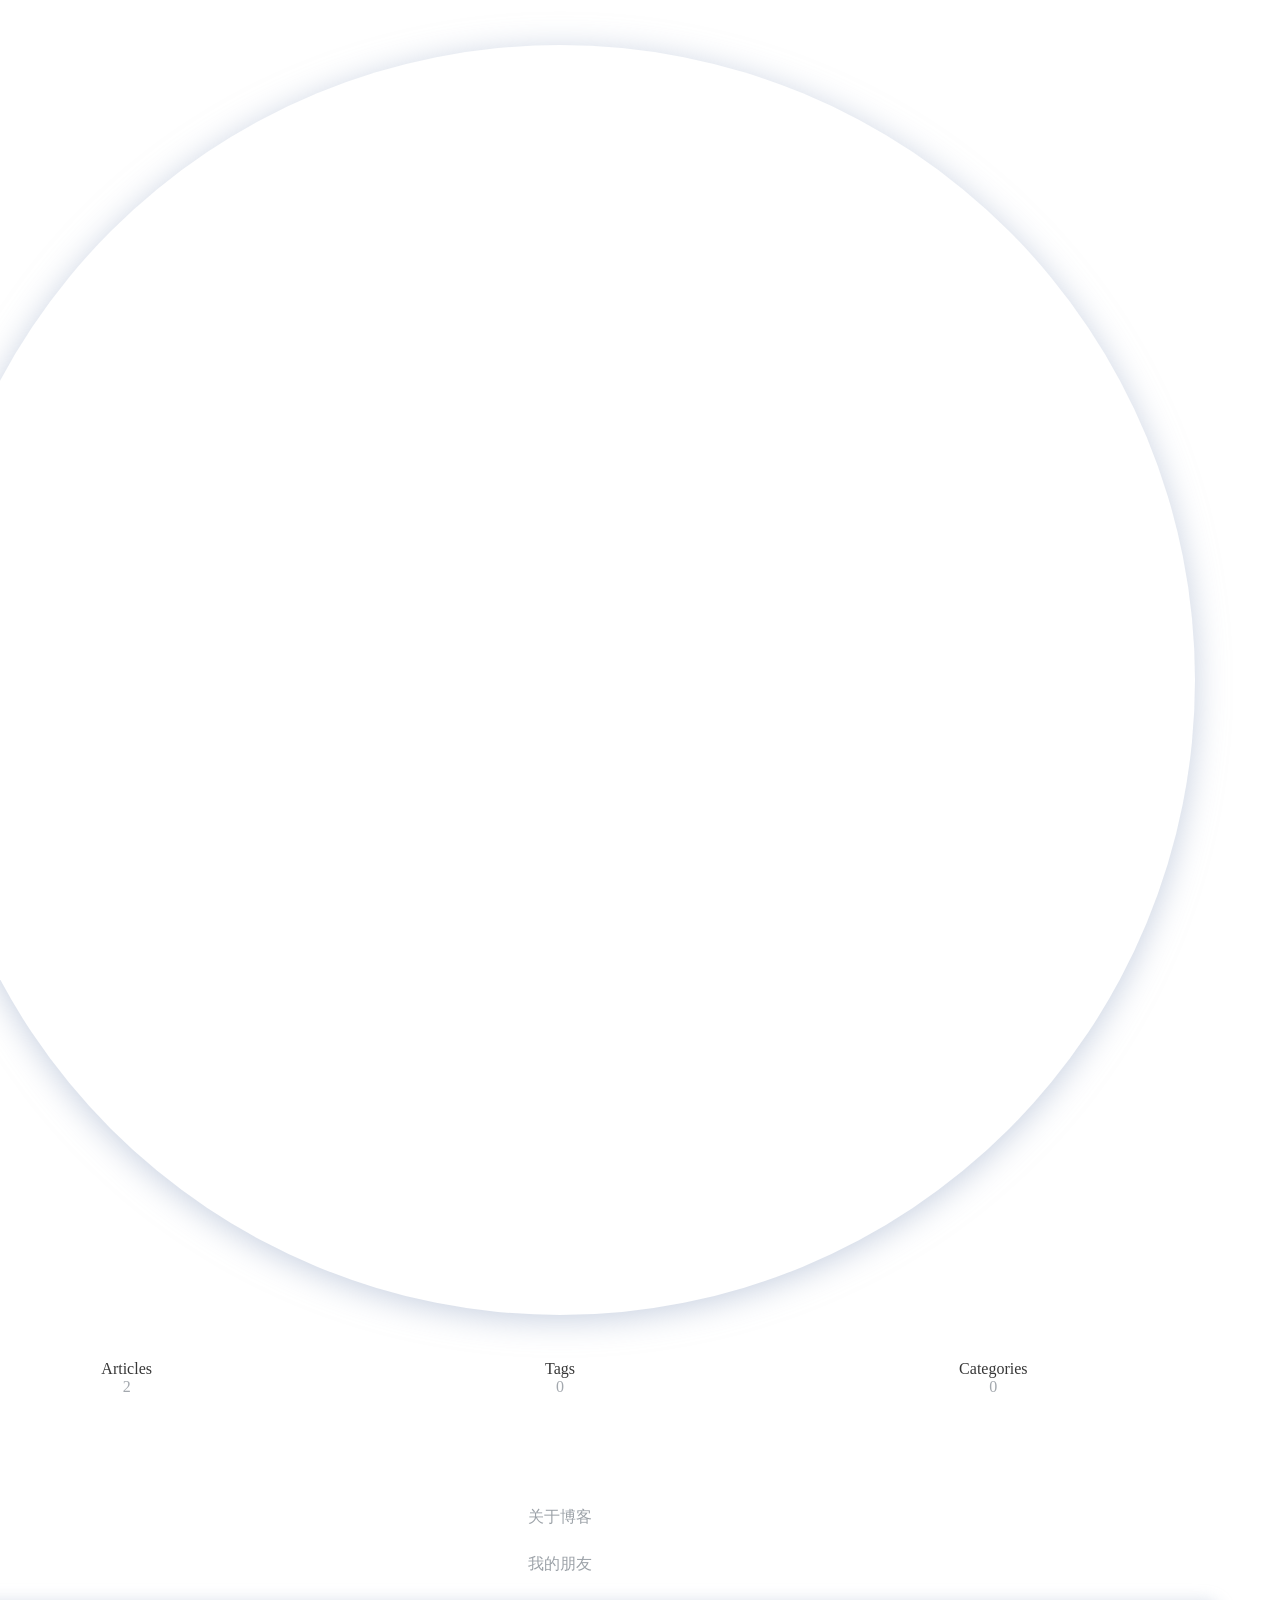
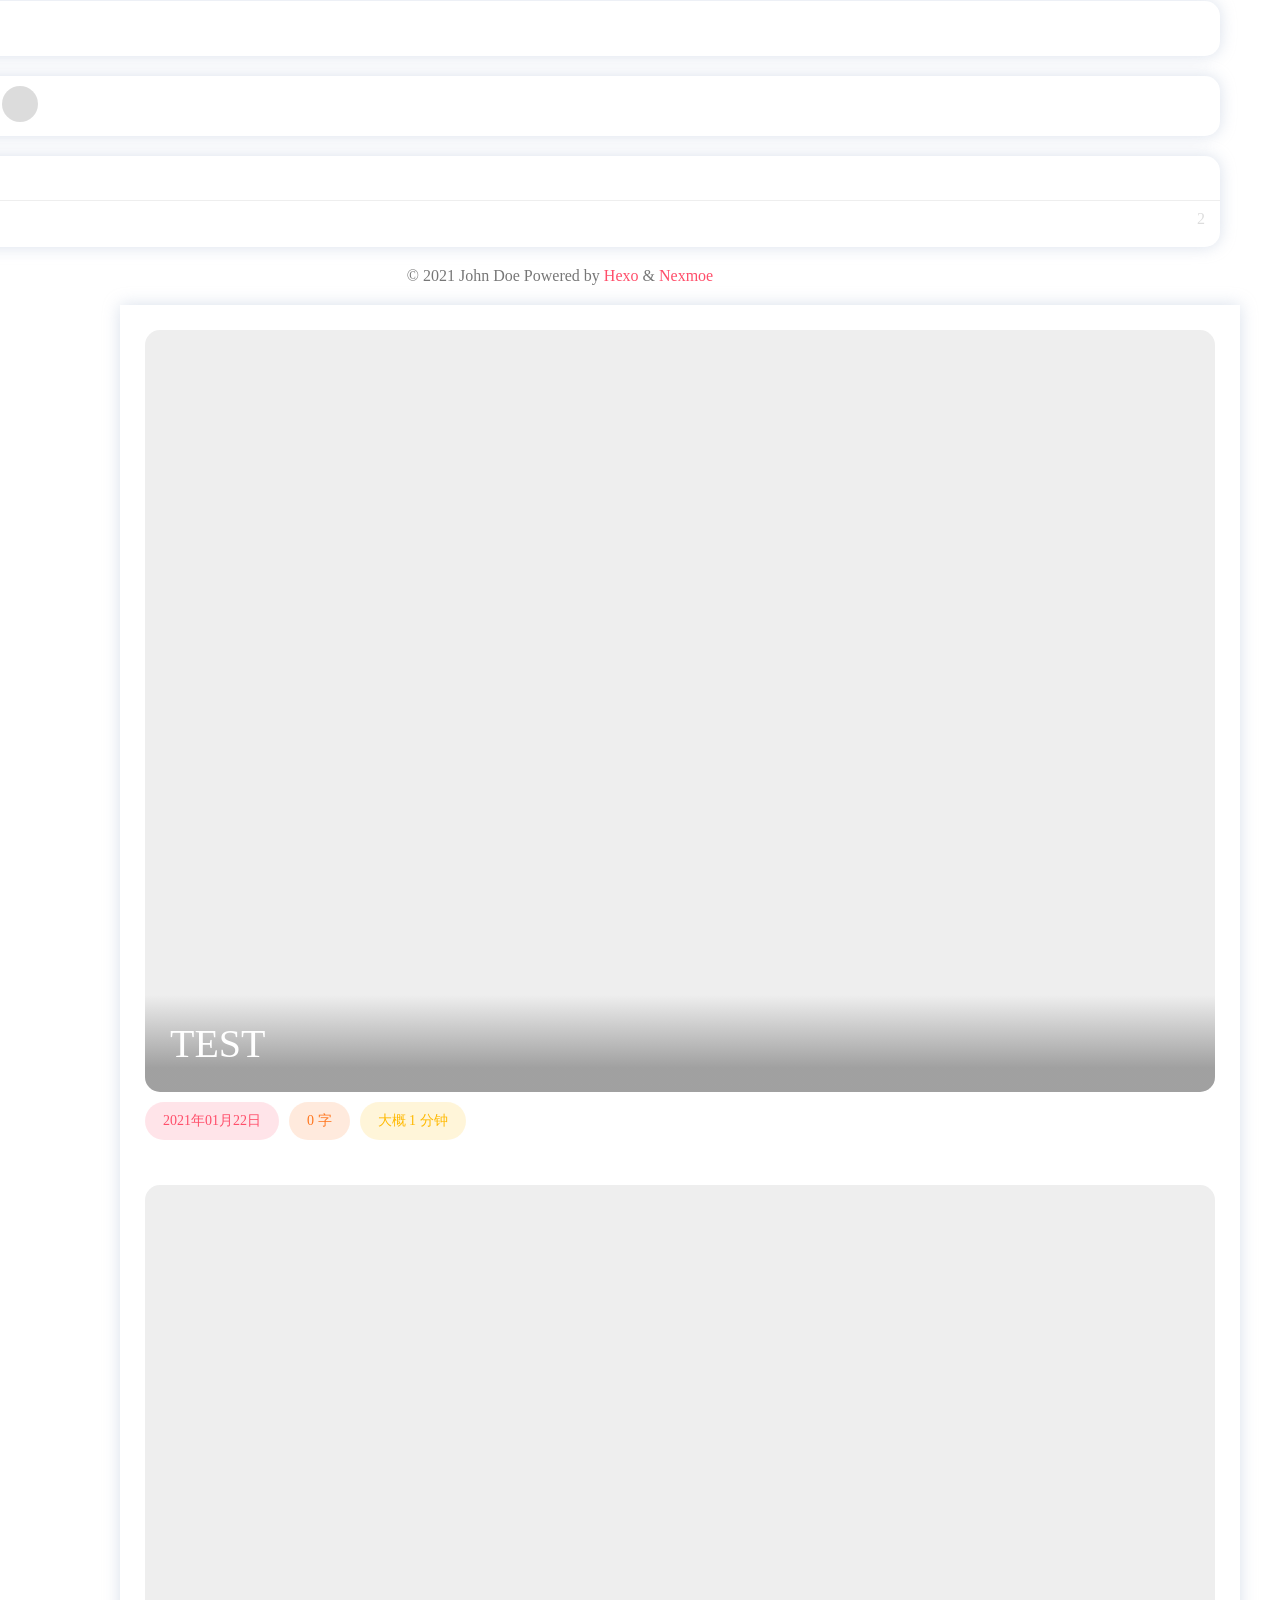
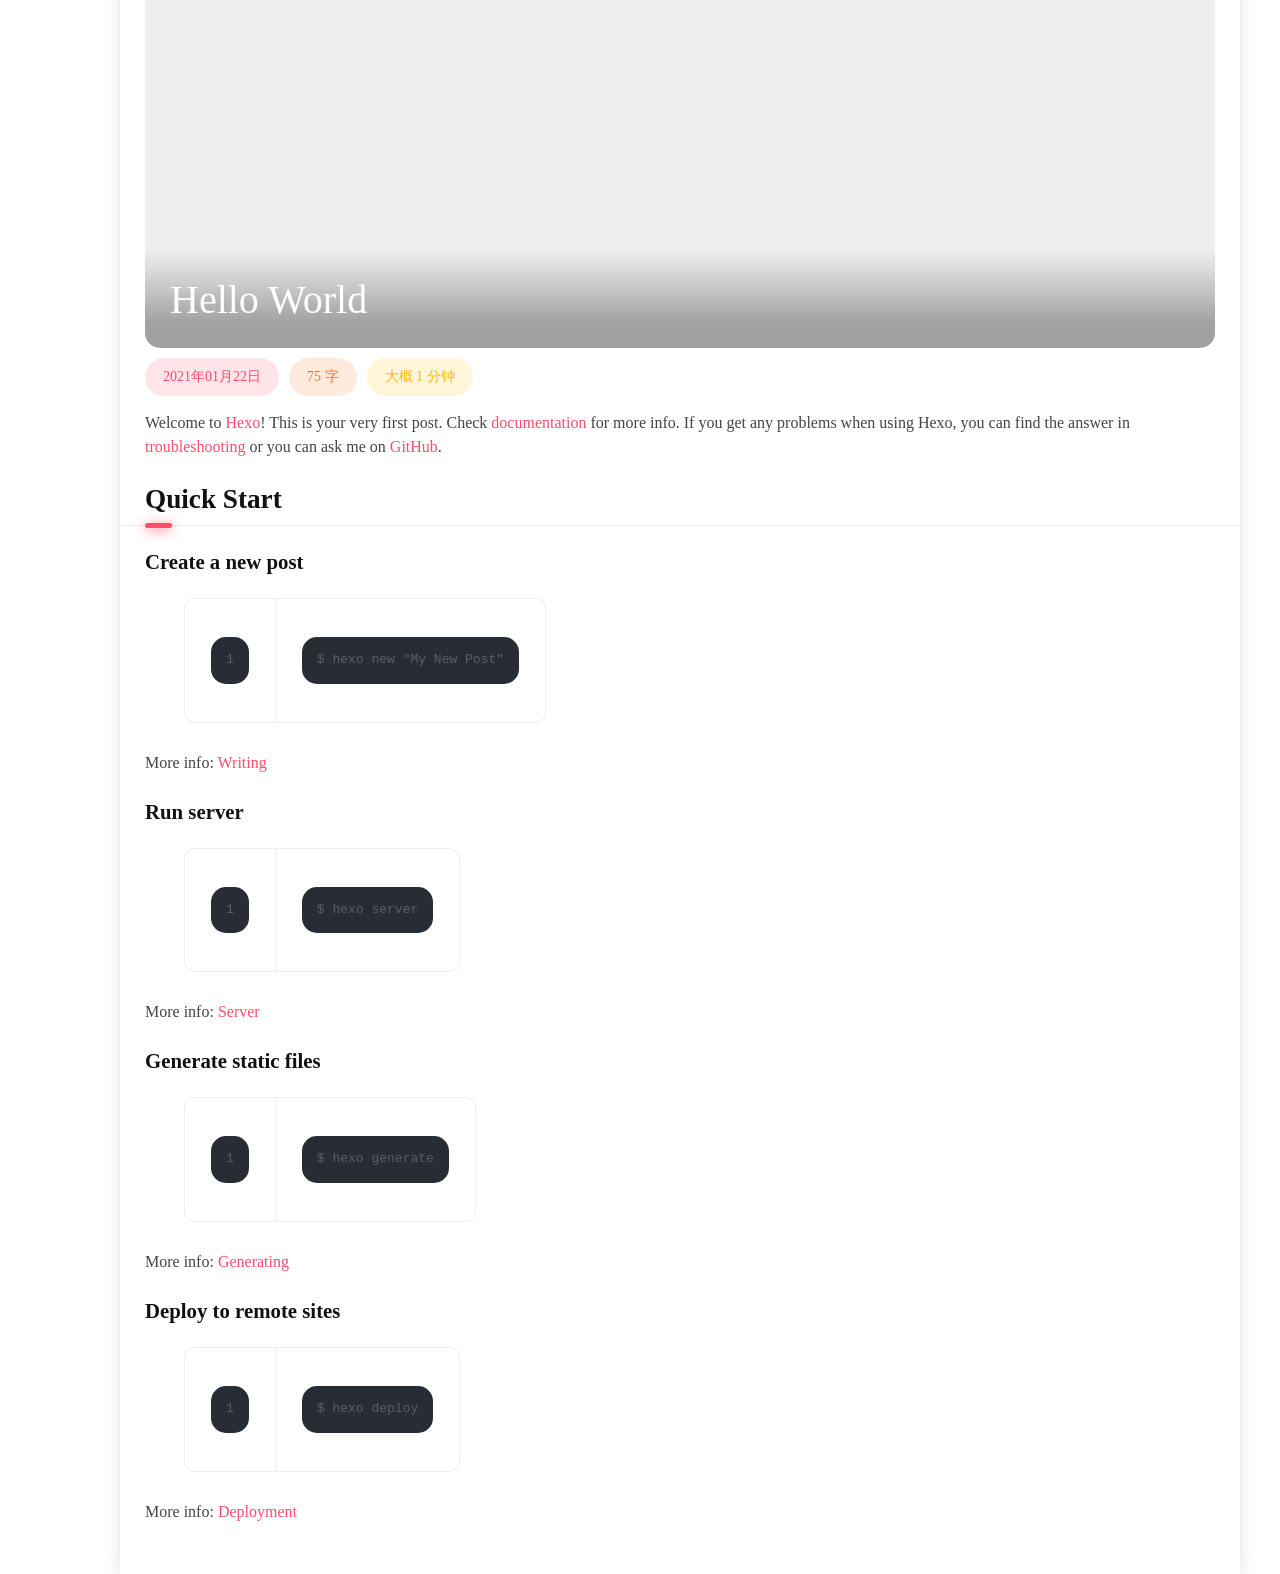
==== commit 4abfa468: "Site updated: 2021-01-23 23:34:27" ====
--- a/index.html
+++ b/index.html
@@ -21,19 +21,19 @@
 <meta name="twitter:card" content="summary">
   <link rel="stylesheet" href="https://cdn.jsdelivr.net/combine/npm/highlight.js@9.15.8/styles/atom-one-dark.css,gh/nexmoe/nexmoe.github.io@latest/lib/mdui_043tiny/css/mdui.css,gh/nexmoe/nexmoe.github.io@latest/lib/iconfont/iconfont.css,gh/fancyapps/fancybox@3.5.7/dist/jquery.fancybox.min.css?v=233" crossorigin>
   
-  <link rel="stylesheet" href="/css/style.css?v=1611393392572">
+  <link rel="stylesheet" href="/css/style.css?v=1611415961455">
 <meta name="generator" content="Hexo 5.3.0"></head>
 
 <body class="mdui-drawer-body-left">
   
   <div id="nexmoe-background">
-    <div class="nexmoe-bg" style="background-image: url(https://cdn.jsdelivr.net/gh/nexmoe/nexmoe.github.io@latest/images/cover/5c3aec85a4343.jpg)"></div>
+    <div class="nexmoe-bg" style="background-image: url(https://cdn.jsdelivr.net/gh/mpure/Image@latest/megumi.png)"></div>
     <div class="mdui-appbar mdui-shadow-0">
       <div class="mdui-toolbar">
         <a mdui-drawer="{target: '#drawer', swipe: true}" title="menu" class="mdui-btn mdui-btn-icon mdui-ripple"><i class="mdui-icon nexmoefont icon-menu"></i></a>
         <div class="mdui-toolbar-spacer"></div>
         <!--<a href="javascript:;" class="mdui-btn mdui-btn-icon"><i class="mdui-icon material-icons">search</i></a>-->
-        <a href="/" title="John Doe" class="mdui-btn mdui-btn-icon"><img src="https://cdn.jsdelivr.net/gh/nexmoe/nexmoe.github.io@latest/images/avatar.png" alt="John Doe"></a>
+        <a href="/" title="John Doe" class="mdui-btn mdui-btn-icon"><img src="https://cdn.jsdelivr.net/gh/mpure/Image@latest/head.jpg" alt="John Doe"></a>
        </div>
     </div>
   </div>
@@ -41,7 +41,7 @@
       <div class="nexmoe-drawer mdui-drawer" id="drawer">
     <div class="nexmoe-avatar mdui-ripple">
         <a href="/" title="John Doe">
-            <img src="https://cdn.jsdelivr.net/gh/nexmoe/nexmoe.github.io@latest/images/avatar.png" alt="John Doe" alt="John Doe">
+            <img src="https://cdn.jsdelivr.net/gh/mpure/Image@latest/head.jpg" alt="John Doe" alt="John Doe">
         </a>
     </div>
     <div class="nexmoe-count">
@@ -85,11 +85,11 @@
   
   <div class="nexmoe-widget-wrap">
     <div class="nexmoe-widget nexmoe-social">
-        <a class="mdui-ripple" href="https://jq.qq.com/?_wv=1027&k=5CfKHun" target="_blank" mdui-tooltip="{content: 'QQ群'}" style="color: rgb(249, 174, 8);background-color: rgba(249, 174, 8, .1);">
+        <a class="mdui-ripple" href="https://qm.qq.com/cgi-bin/qm/qr?k=unS8SjHv28fej_hj5g0ZkzI0ZFsk9UMn&noverify=0" target="_blank" mdui-tooltip="{content: 'QQ群'}" style="color: rgb(249, 174, 8);background-color: rgba(249, 174, 8, .1);">
             <i class="nexmoefont icon-QQ"></i>
-        </a><a class="mdui-ripple" href="https://space.bilibili.com/20238211" target="_blank" mdui-tooltip="{content: '哔哩哔哩'}" style="color: rgb(231, 106, 141);background-color: rgba(231, 106, 141, .15);">
+        </a><a class="mdui-ripple" href="https://space.bilibili.com/3092923" target="_blank" mdui-tooltip="{content: '哔哩哔哩'}" style="color: rgb(231, 106, 141);background-color: rgba(231, 106, 141, .15);">
             <i class="nexmoefont icon-bilibili"></i>
-        </a><a class="mdui-ripple" href="https://github.com/nexmoe/" target="_blank" mdui-tooltip="{content: 'GitHub'}" style="color: rgb(25, 23, 23);background-color: rgba(25, 23, 23, .15);">
+        </a><a class="mdui-ripple" href="https://github.com/mpure/" target="_blank" mdui-tooltip="{content: 'GitHub'}" style="color: rgb(25, 23, 23);background-color: rgba(25, 23, 23, .15);">
             <i class="nexmoefont icon-github"></i>
         </a>
     </div>
@@ -134,8 +134,8 @@
     <div class="nexmoe-post">
         <a href="/2021/01/22/TEST/">
             
-                <div class="nexmoe-post-cover mdui-ripple" style="padding-bottom: 66.66666666666666%;"> 
-                    <img data-src="https://cdn.jsdelivr.net/gh/nexmoe/nexmoe.github.io@latest/images/cover/5c3aec85a4343.jpg" data-sizes="auto" alt="TEST" class="lazyload">
+                <div class="nexmoe-post-cover mdui-ripple" style="padding-bottom: 71.24824684431978%;"> 
+                    <img data-src="https://cdn.jsdelivr.net/gh/mpure/Image@latest/megumi.png" data-sizes="auto" alt="TEST" class="lazyload">
                     <h1>TEST</h1>
                 </div>
             
@@ -157,8 +157,8 @@
     <div class="nexmoe-post">
         <a href="/2021/01/22/hello-world/">
             
-                <div class="nexmoe-post-cover mdui-ripple" style="padding-bottom: 66.66666666666666%;"> 
-                    <img data-src="https://cdn.jsdelivr.net/gh/nexmoe/nexmoe.github.io@latest/images/cover/5c3aec85a4343.jpg" data-sizes="auto" alt="Hello World" class="lazyload">
+                <div class="nexmoe-post-cover mdui-ripple" style="padding-bottom: 71.24824684431978%;"> 
+                    <img data-src="https://cdn.jsdelivr.net/gh/mpure/Image@latest/megumi.png" data-sizes="auto" alt="Hello World" class="lazyload">
                     <h1>Hello World</h1>
                 </div>
             
@@ -200,7 +200,7 @@
 
 
 <script src="https://cdn.jsdelivr.net/gh/xtaodada/xtaodada.github.io@0.0.2/copy.js"></script>
- <script src="/js/app.js?v=1611393392573"></script>
+ <script src="/js/app.js?v=1611415961456"></script>
 
   
 
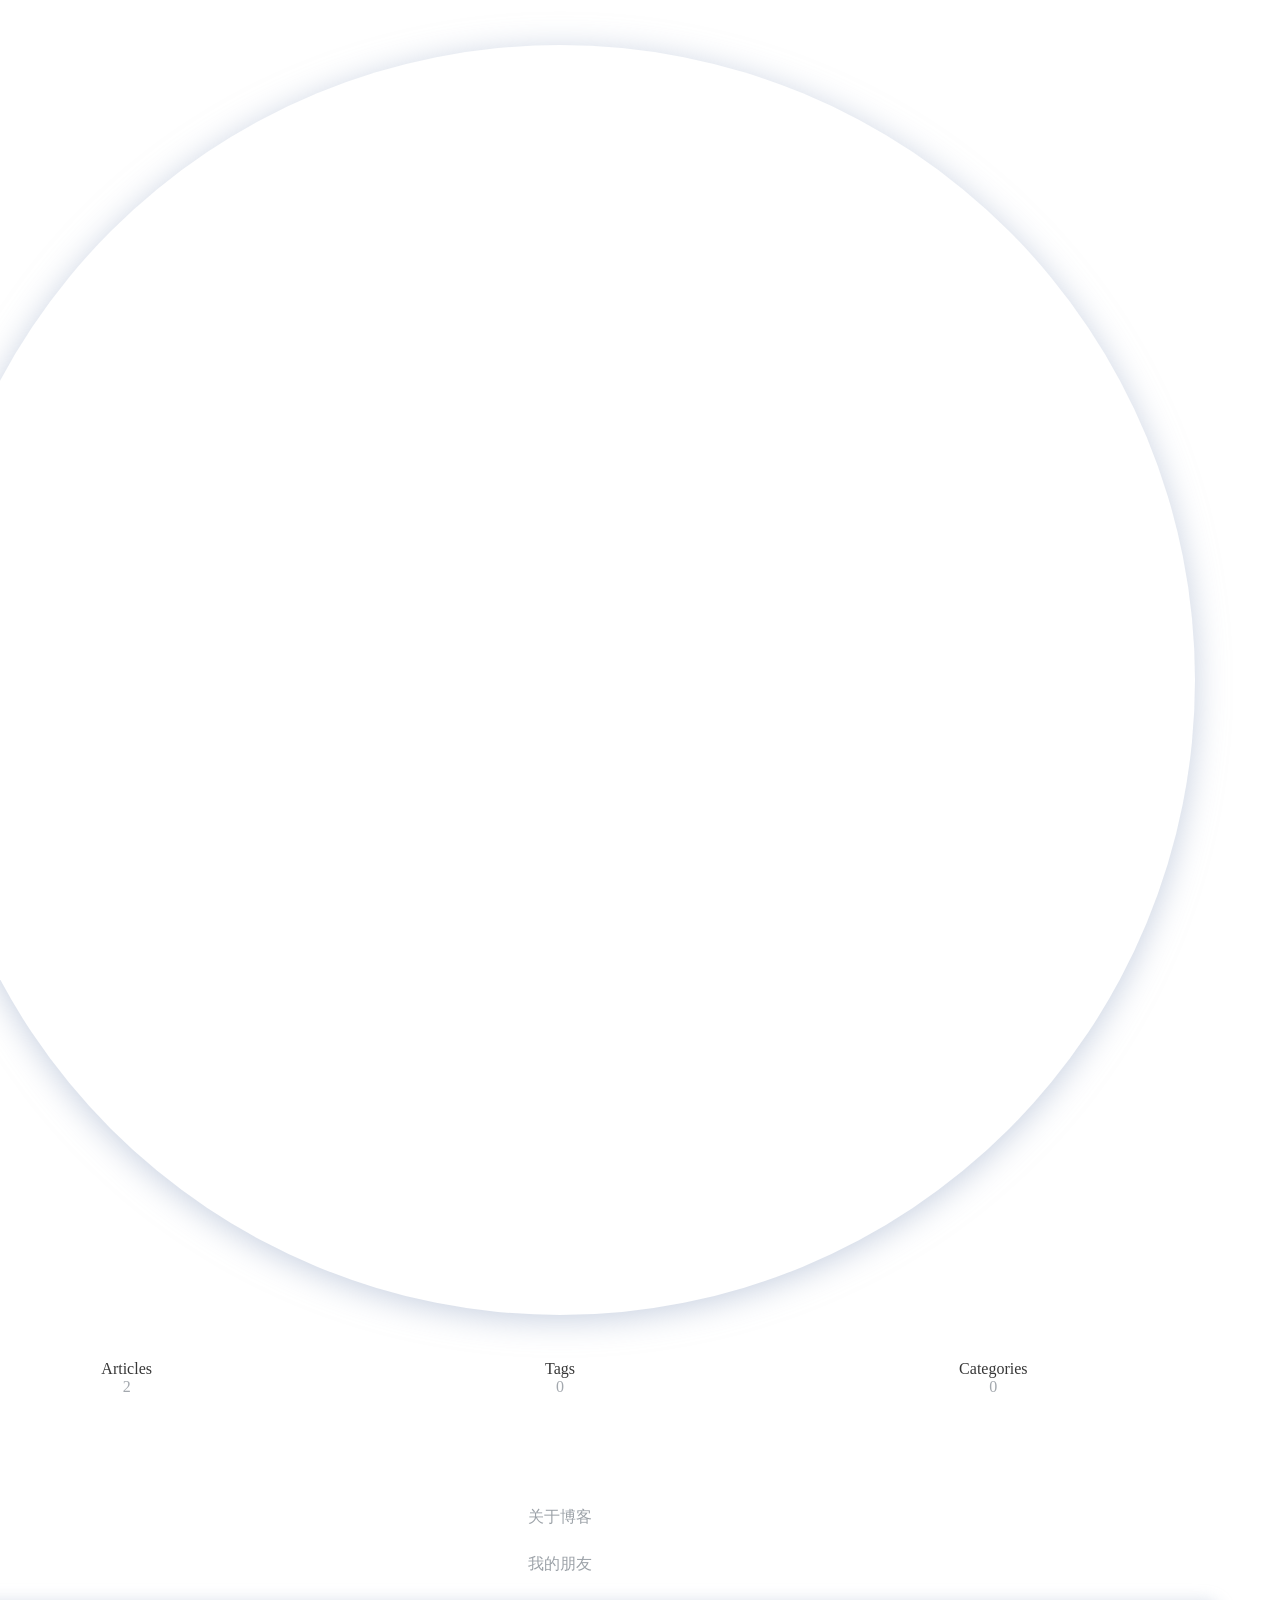
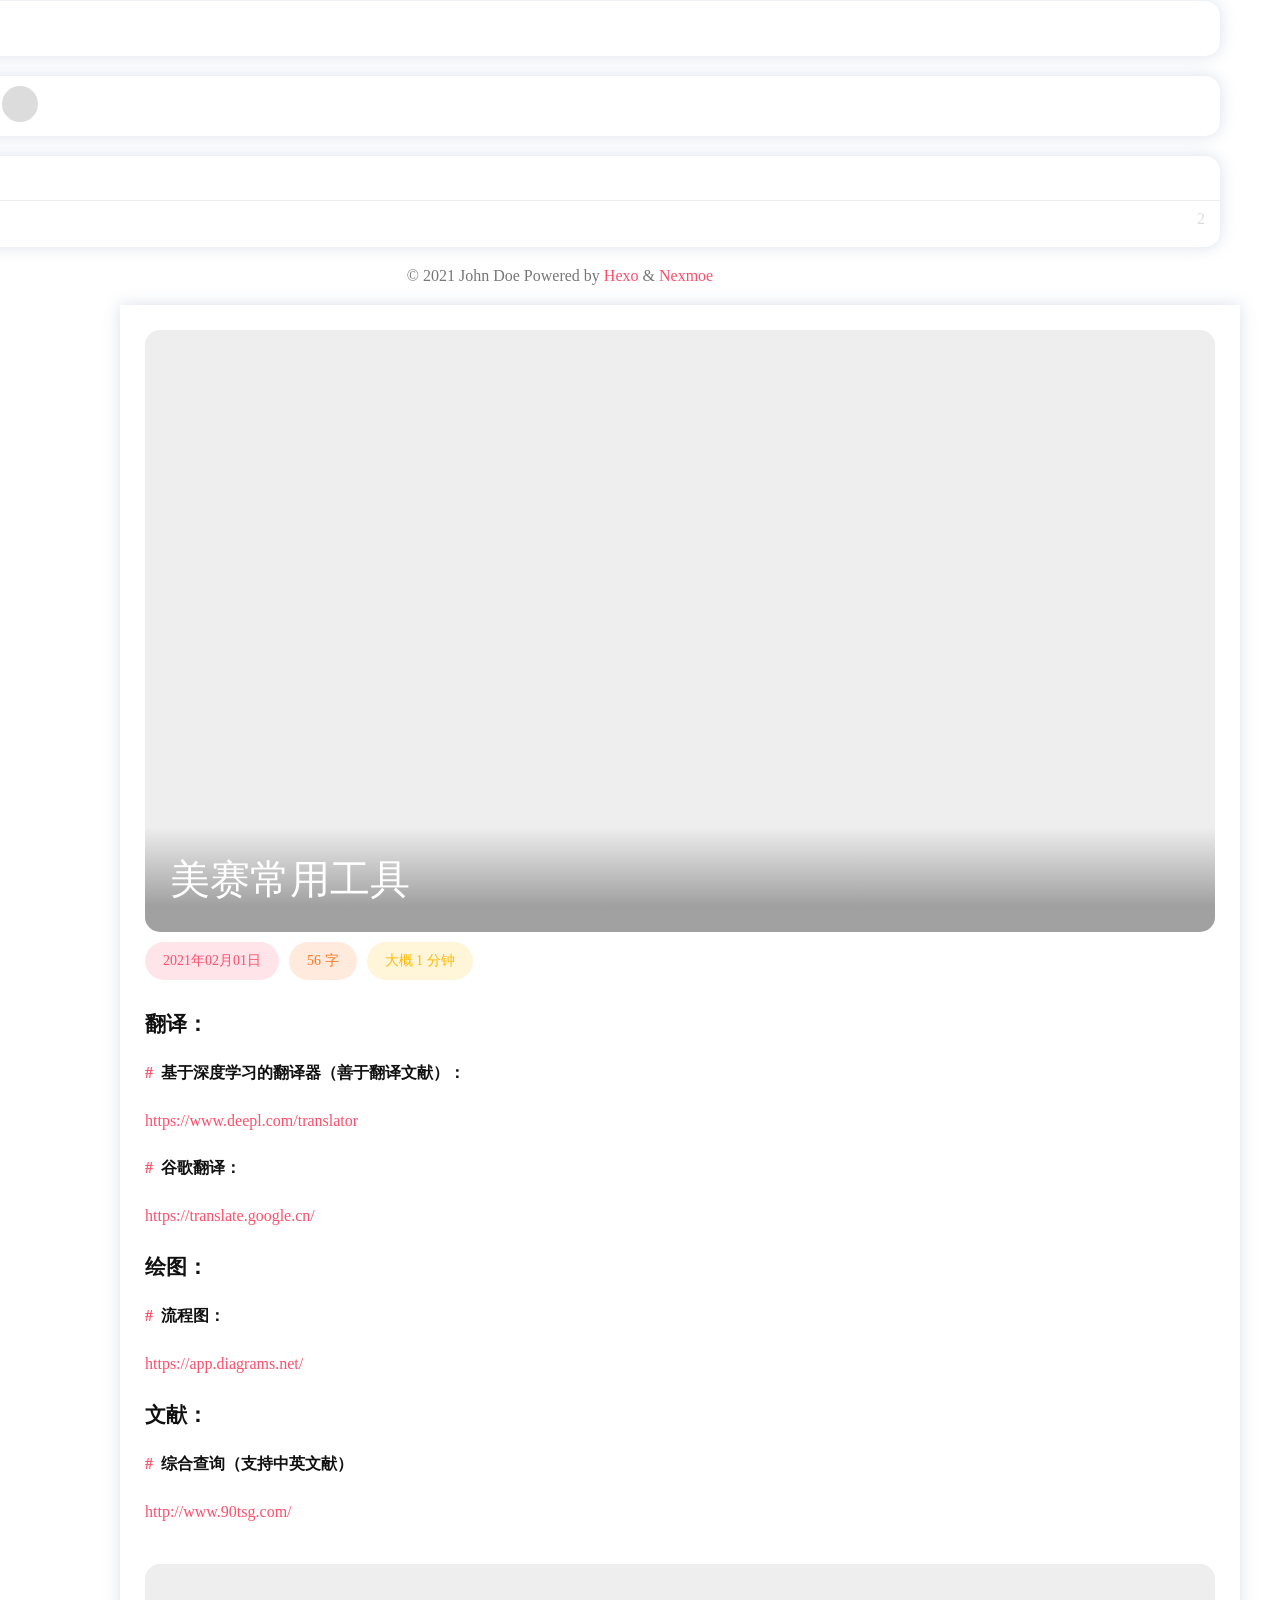
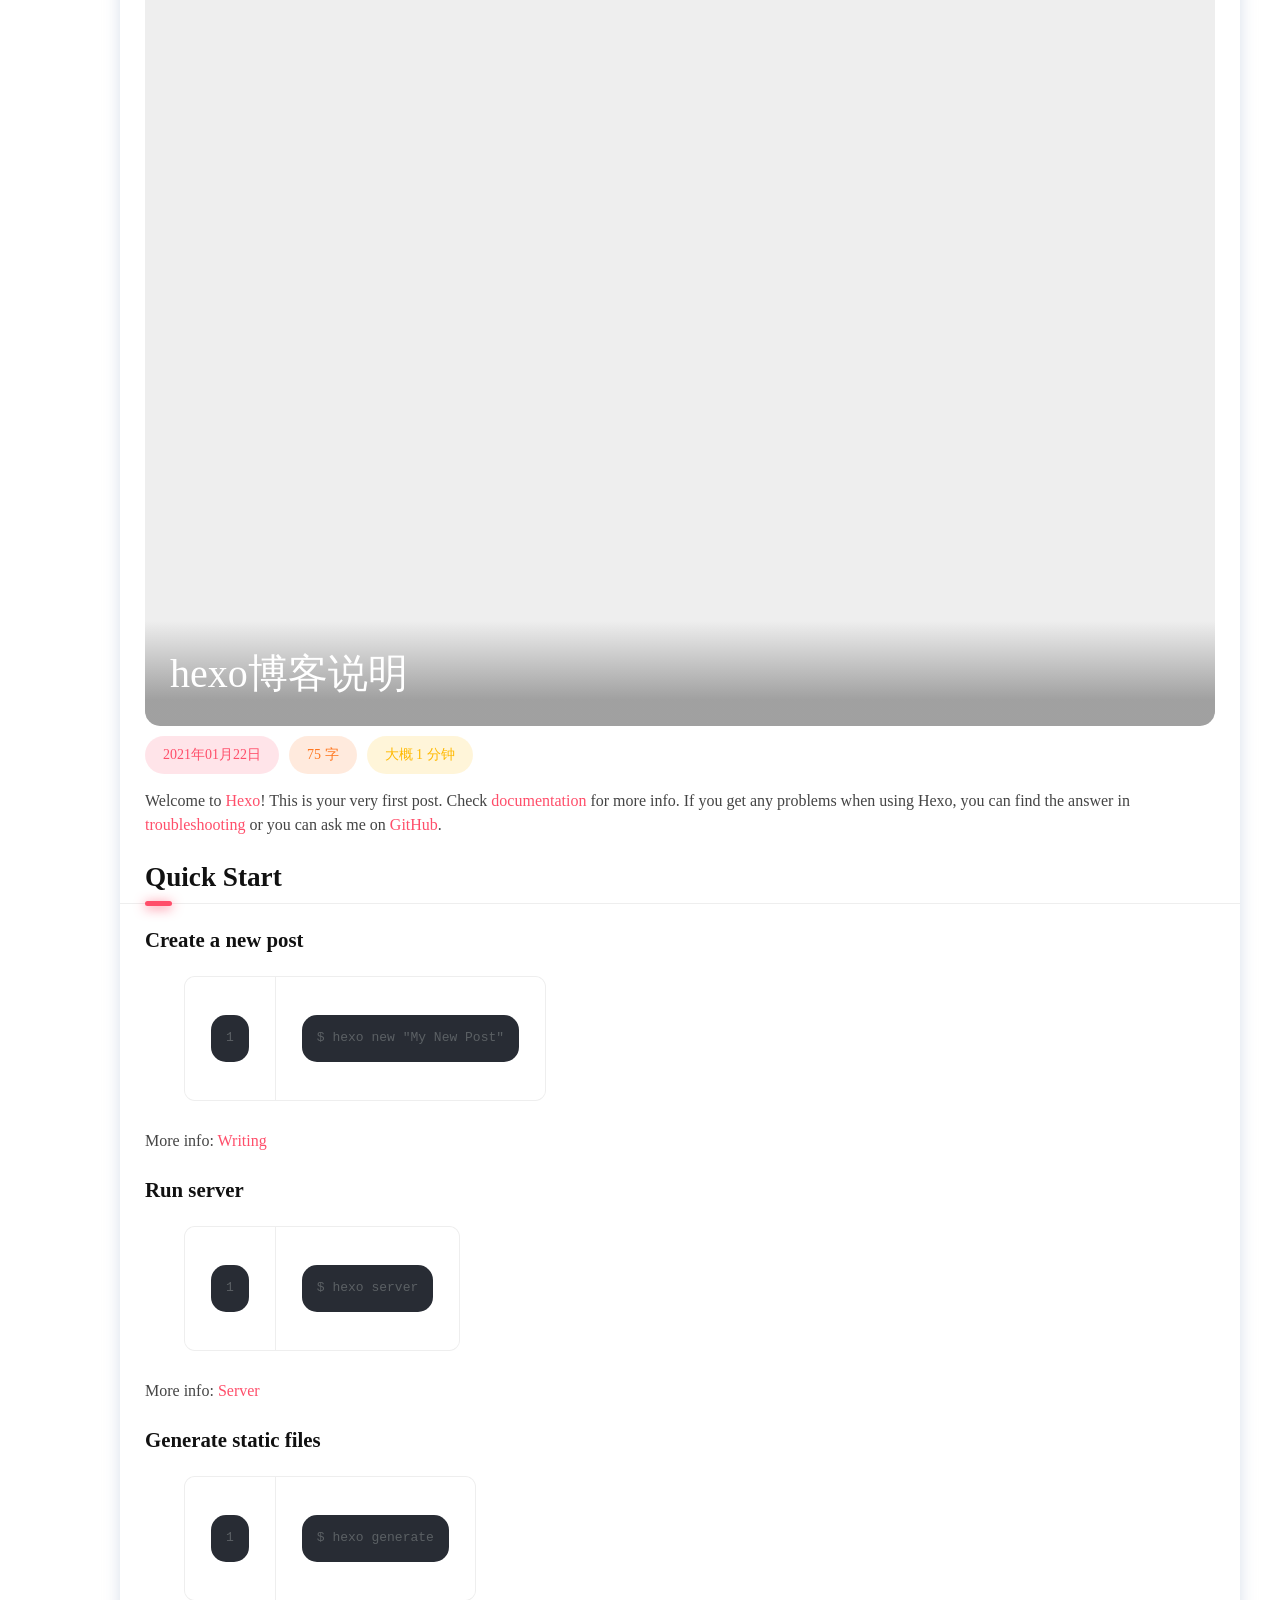
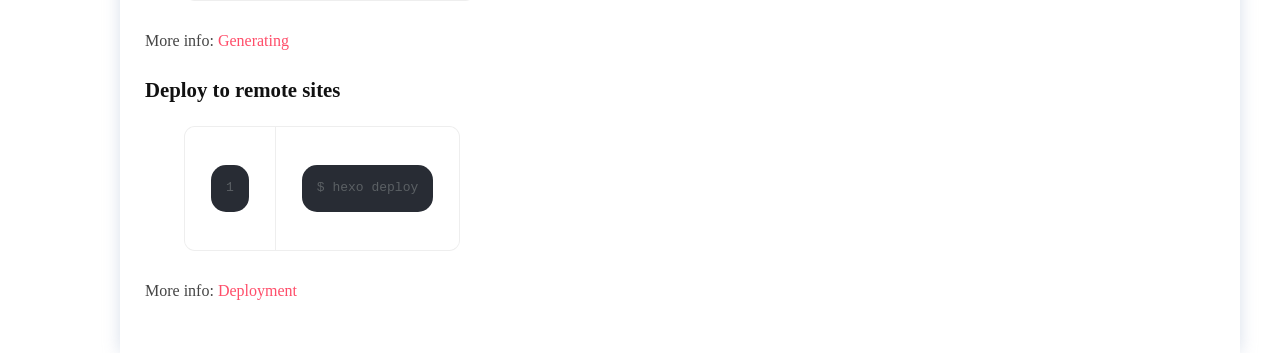
==== commit 11d5c111: "Site updated: 2021-02-01 06:27:13" ====
--- a/index.html
+++ b/index.html
@@ -21,7 +21,7 @@
 <meta name="twitter:card" content="summary">
   <link rel="stylesheet" href="https://cdn.jsdelivr.net/combine/npm/highlight.js@9.15.8/styles/atom-one-dark.css,gh/nexmoe/nexmoe.github.io@latest/lib/mdui_043tiny/css/mdui.css,gh/nexmoe/nexmoe.github.io@latest/lib/iconfont/iconfont.css,gh/fancyapps/fancybox@3.5.7/dist/jquery.fancybox.min.css?v=233" crossorigin>
   
-  <link rel="stylesheet" href="/css/style.css?v=1611415961455">
+  <link rel="stylesheet" href="/css/style.css?v=1612131974064">
 <meta name="generator" content="Hexo 5.3.0"></head>
 
 <body class="mdui-drawer-body-left">
@@ -132,24 +132,28 @@
         <section class="nexmoe-posts">
     
     <div class="nexmoe-post">
-        <a href="/2021/01/22/TEST/">
-            
-                <div class="nexmoe-post-cover mdui-ripple" style="padding-bottom: 71.24824684431978%;"> 
-                    <img data-src="https://cdn.jsdelivr.net/gh/mpure/Image@latest/megumi.png" data-sizes="auto" alt="TEST" class="lazyload">
-                    <h1>TEST</h1>
+        <a href="/2021/02/01/%E7%BE%8E%E8%B5%9B%E5%B8%B8%E7%94%A8%E5%B7%A5%E5%85%B7/">
+            
+                <div class="nexmoe-post-cover mdui-ripple" style="padding-bottom: NaN%;"> 
+                    <img data-src="https://cdn.jsdelivr.net/gh/mpure/Image@latest/cover21.jpg" data-sizes="auto" alt="美赛常用工具" class="lazyload">
+                    <h1>美赛常用工具</h1>
                 </div>
             
         </a>
 
         <div class="nexmoe-post-meta nexmoe-rainbow">
-            <a><i class="nexmoefont icon-calendar-fill"></i>2021年01月22日</a>
-            <a><i class="nexmoefont icon-areachart"></i>0 字</a>
+            <a><i class="nexmoefont icon-calendar-fill"></i>2021年02月01日</a>
+            <a><i class="nexmoefont icon-areachart"></i>56 字</a>
             <a><i class="nexmoefont icon-time-circle-fill"></i>大概 1 分钟</a>
         </div>
 
         <article>
             
-                
+                <h3 id="翻译："><a href="#翻译：" class="headerlink" title="翻译："></a>翻译：</h3><h5 id="基于深度学习的翻译器（善于翻译文献）："><a href="#基于深度学习的翻译器（善于翻译文献）：" class="headerlink" title="基于深度学习的翻译器（善于翻译文献）："></a>基于深度学习的翻译器（善于翻译文献）：</h5><p><a target="_blank" rel="noopener" href="https://www.deepl.com/translator">https://www.deepl.com/translator</a></p>
+<h5 id="谷歌翻译："><a href="#谷歌翻译：" class="headerlink" title="谷歌翻译："></a>谷歌翻译：</h5><p><a target="_blank" rel="noopener" href="https://translate.google.cn/">https://translate.google.cn/</a></p>
+<h3 id="绘图："><a href="#绘图：" class="headerlink" title="绘图："></a>绘图：</h3><h5 id="流程图："><a href="#流程图：" class="headerlink" title="流程图："></a>流程图：</h5><p><a target="_blank" rel="noopener" href="https://app.diagrams.net/">https://app.diagrams.net/</a></p>
+<h3 id="文献："><a href="#文献：" class="headerlink" title="文献："></a>文献：</h3><h5 id="综合查询（支持中英文献）"><a href="#综合查询（支持中英文献）" class="headerlink" title="综合查询（支持中英文献）"></a>综合查询（支持中英文献）</h5><p><a target="_blank" rel="noopener" href="http://www.90tsg.com/">http://www.90tsg.com/</a></p>
+
             
         </article>
     </div>
@@ -158,8 +162,8 @@
         <a href="/2021/01/22/hello-world/">
             
                 <div class="nexmoe-post-cover mdui-ripple" style="padding-bottom: 71.24824684431978%;"> 
-                    <img data-src="https://cdn.jsdelivr.net/gh/mpure/Image@latest/megumi.png" data-sizes="auto" alt="Hello World" class="lazyload">
-                    <h1>Hello World</h1>
+                    <img data-src="https://cdn.jsdelivr.net/gh/mpure/Image@latest/megumi.png" data-sizes="auto" alt="hexo博客说明" class="lazyload">
+                    <h1>hexo博客说明</h1>
                 </div>
             
         </a>
@@ -200,7 +204,7 @@
 
 
 <script src="https://cdn.jsdelivr.net/gh/xtaodada/xtaodada.github.io@0.0.2/copy.js"></script>
- <script src="/js/app.js?v=1611415961456"></script>
+ <script src="/js/app.js?v=1612131974065"></script>
 
   
 
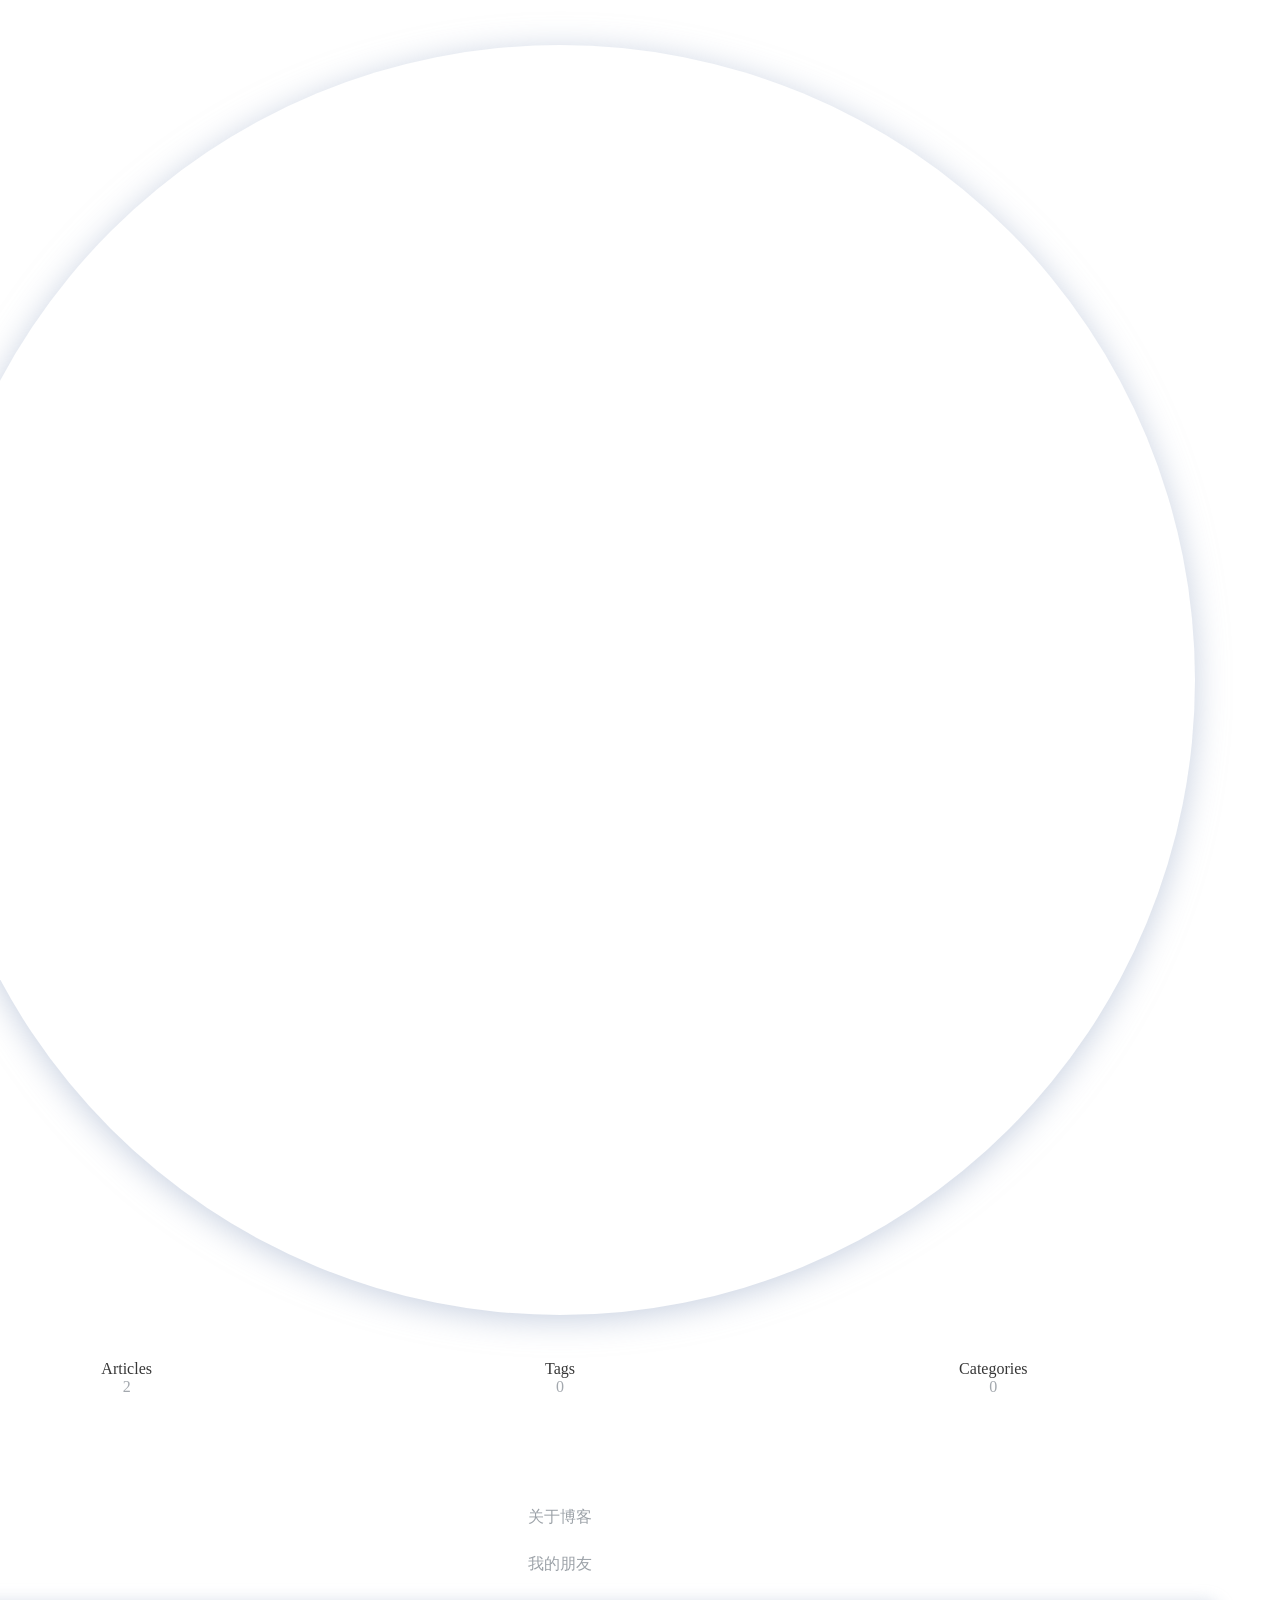
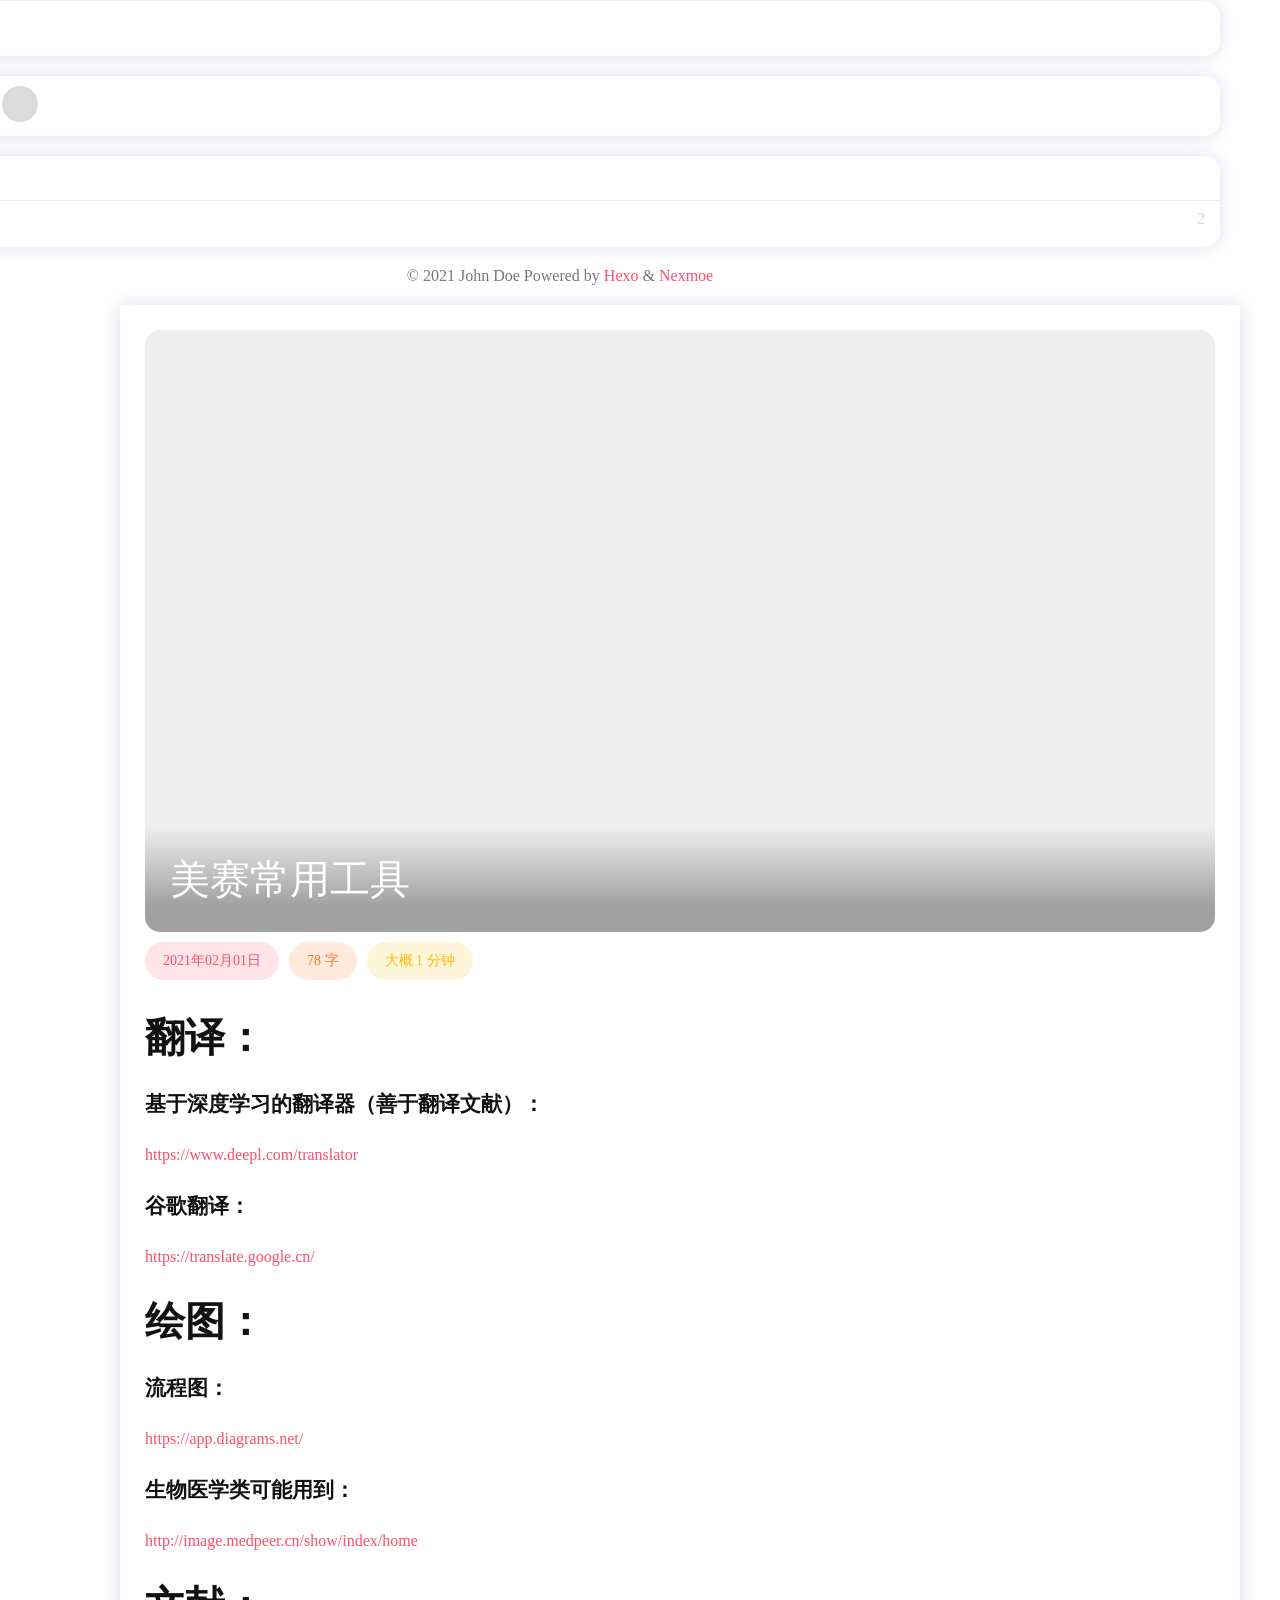
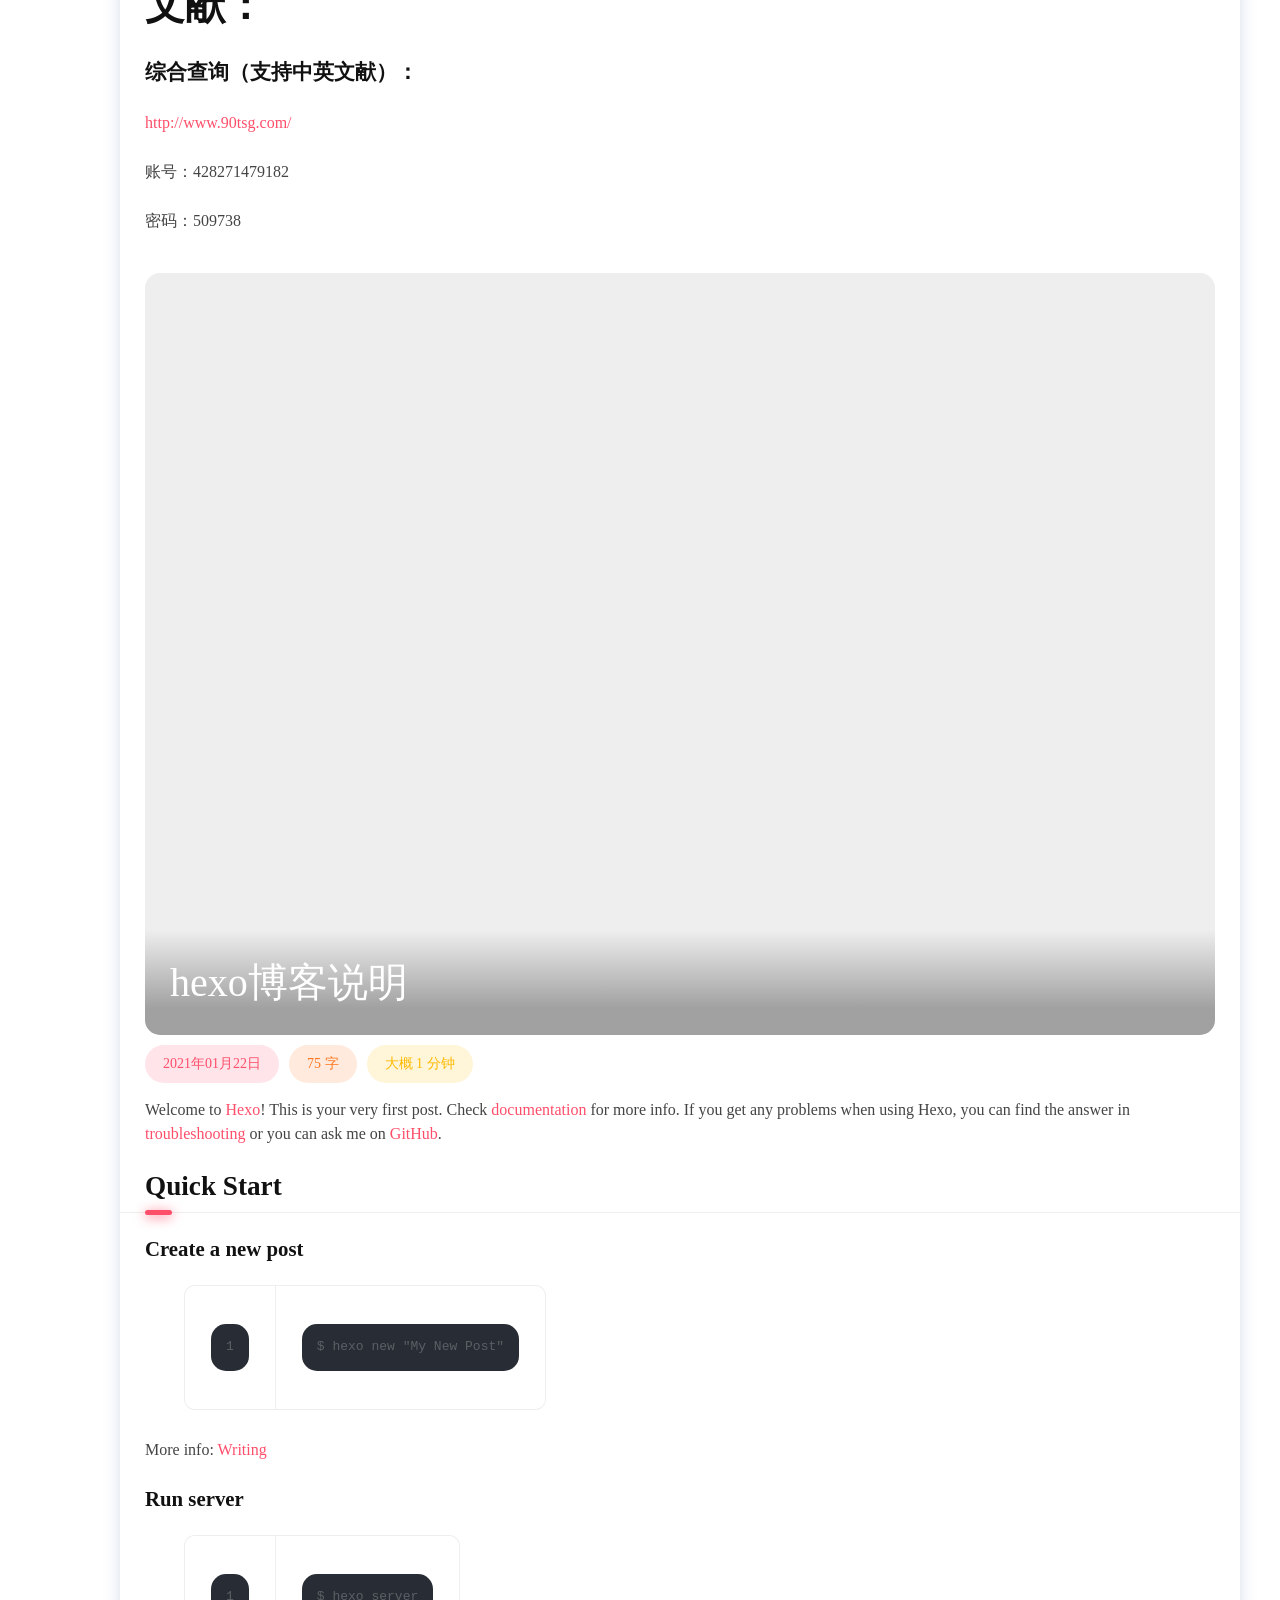
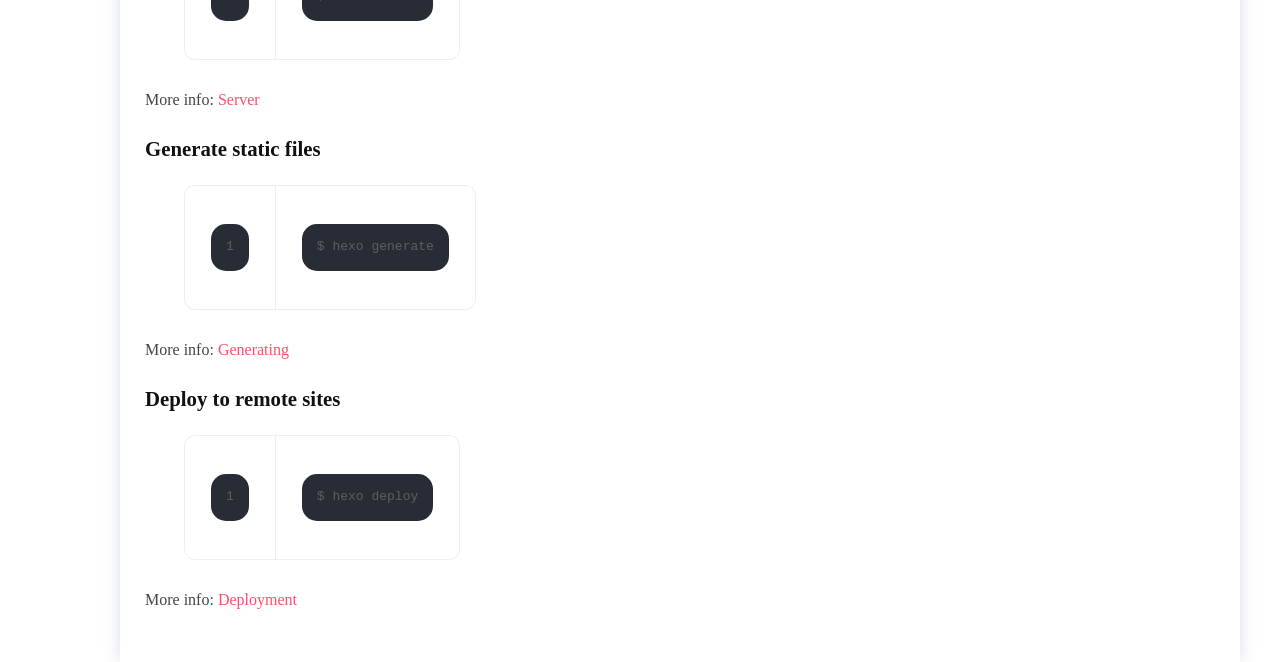
==== commit ffd5254e: "Site updated: 2021-02-01 16:05:11" ====
--- a/index.html
+++ b/index.html
@@ -21,7 +21,7 @@
 <meta name="twitter:card" content="summary">
   <link rel="stylesheet" href="https://cdn.jsdelivr.net/combine/npm/highlight.js@9.15.8/styles/atom-one-dark.css,gh/nexmoe/nexmoe.github.io@latest/lib/mdui_043tiny/css/mdui.css,gh/nexmoe/nexmoe.github.io@latest/lib/iconfont/iconfont.css,gh/fancyapps/fancybox@3.5.7/dist/jquery.fancybox.min.css?v=233" crossorigin>
   
-  <link rel="stylesheet" href="/css/style.css?v=1612131974064">
+  <link rel="stylesheet" href="/css/style.css?v=1612166706853">
 <meta name="generator" content="Hexo 5.3.0"></head>
 
 <body class="mdui-drawer-body-left">
@@ -143,16 +143,19 @@
 
         <div class="nexmoe-post-meta nexmoe-rainbow">
             <a><i class="nexmoefont icon-calendar-fill"></i>2021年02月01日</a>
-            <a><i class="nexmoefont icon-areachart"></i>56 字</a>
+            <a><i class="nexmoefont icon-areachart"></i>78 字</a>
             <a><i class="nexmoefont icon-time-circle-fill"></i>大概 1 分钟</a>
         </div>
 
         <article>
             
-                <h3 id="翻译："><a href="#翻译：" class="headerlink" title="翻译："></a>翻译：</h3><h5 id="基于深度学习的翻译器（善于翻译文献）："><a href="#基于深度学习的翻译器（善于翻译文献）：" class="headerlink" title="基于深度学习的翻译器（善于翻译文献）："></a>基于深度学习的翻译器（善于翻译文献）：</h5><p><a target="_blank" rel="noopener" href="https://www.deepl.com/translator">https://www.deepl.com/translator</a></p>
-<h5 id="谷歌翻译："><a href="#谷歌翻译：" class="headerlink" title="谷歌翻译："></a>谷歌翻译：</h5><p><a target="_blank" rel="noopener" href="https://translate.google.cn/">https://translate.google.cn/</a></p>
-<h3 id="绘图："><a href="#绘图：" class="headerlink" title="绘图："></a>绘图：</h3><h5 id="流程图："><a href="#流程图：" class="headerlink" title="流程图："></a>流程图：</h5><p><a target="_blank" rel="noopener" href="https://app.diagrams.net/">https://app.diagrams.net/</a></p>
-<h3 id="文献："><a href="#文献：" class="headerlink" title="文献："></a>文献：</h3><h5 id="综合查询（支持中英文献）"><a href="#综合查询（支持中英文献）" class="headerlink" title="综合查询（支持中英文献）"></a>综合查询（支持中英文献）</h5><p><a target="_blank" rel="noopener" href="http://www.90tsg.com/">http://www.90tsg.com/</a></p>
+                <h1 id="翻译："><a href="#翻译：" class="headerlink" title="翻译："></a>翻译：</h1><h3 id="基于深度学习的翻译器（善于翻译文献）："><a href="#基于深度学习的翻译器（善于翻译文献）：" class="headerlink" title="基于深度学习的翻译器（善于翻译文献）："></a>基于深度学习的翻译器（善于翻译文献）：</h3><p><a target="_blank" rel="noopener" href="https://www.deepl.com/translator">https://www.deepl.com/translator</a></p>
+<h3 id="谷歌翻译："><a href="#谷歌翻译：" class="headerlink" title="谷歌翻译："></a>谷歌翻译：</h3><p><a target="_blank" rel="noopener" href="https://translate.google.cn/">https://translate.google.cn/</a></p>
+<h1 id="绘图："><a href="#绘图：" class="headerlink" title="绘图："></a>绘图：</h1><h3 id="流程图："><a href="#流程图：" class="headerlink" title="流程图："></a>流程图：</h3><p><a target="_blank" rel="noopener" href="https://app.diagrams.net/">https://app.diagrams.net/</a></p>
+<h3 id="生物医学类可能用到："><a href="#生物医学类可能用到：" class="headerlink" title="生物医学类可能用到："></a>生物医学类可能用到：</h3><p><a target="_blank" rel="noopener" href="http://image.medpeer.cn/show/index/home">http://image.medpeer.cn/show/index/home</a></p>
+<h1 id="文献："><a href="#文献：" class="headerlink" title="文献："></a>文献：</h1><h3 id="综合查询（支持中英文献）："><a href="#综合查询（支持中英文献）：" class="headerlink" title="综合查询（支持中英文献）："></a>综合查询（支持中英文献）：</h3><p><a target="_blank" rel="noopener" href="http://www.90tsg.com/">http://www.90tsg.com/</a></p>
+<p>账号：428271479182</p>
+<p>密码：509738</p>
 
             
         </article>
@@ -204,7 +207,7 @@
 
 
 <script src="https://cdn.jsdelivr.net/gh/xtaodada/xtaodada.github.io@0.0.2/copy.js"></script>
- <script src="/js/app.js?v=1612131974065"></script>
+ <script src="/js/app.js?v=1612166706854"></script>
 
   
 
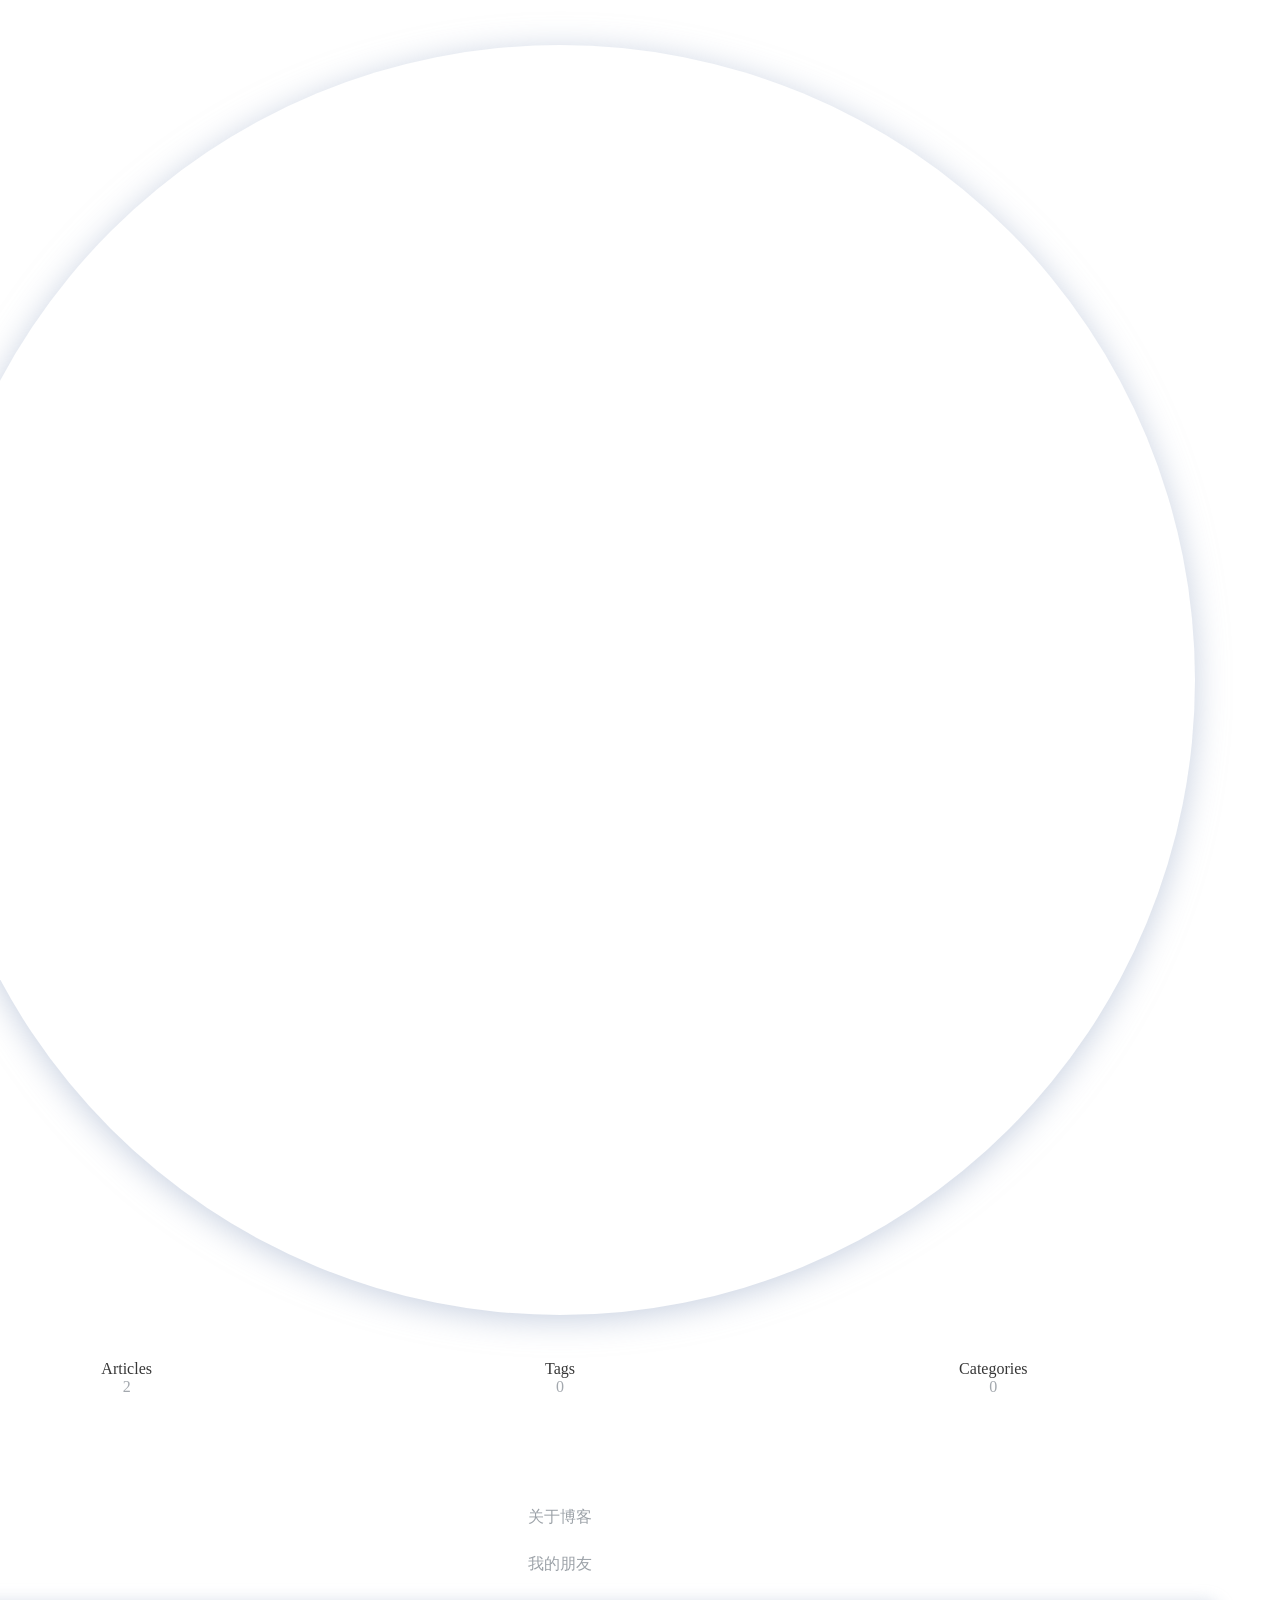
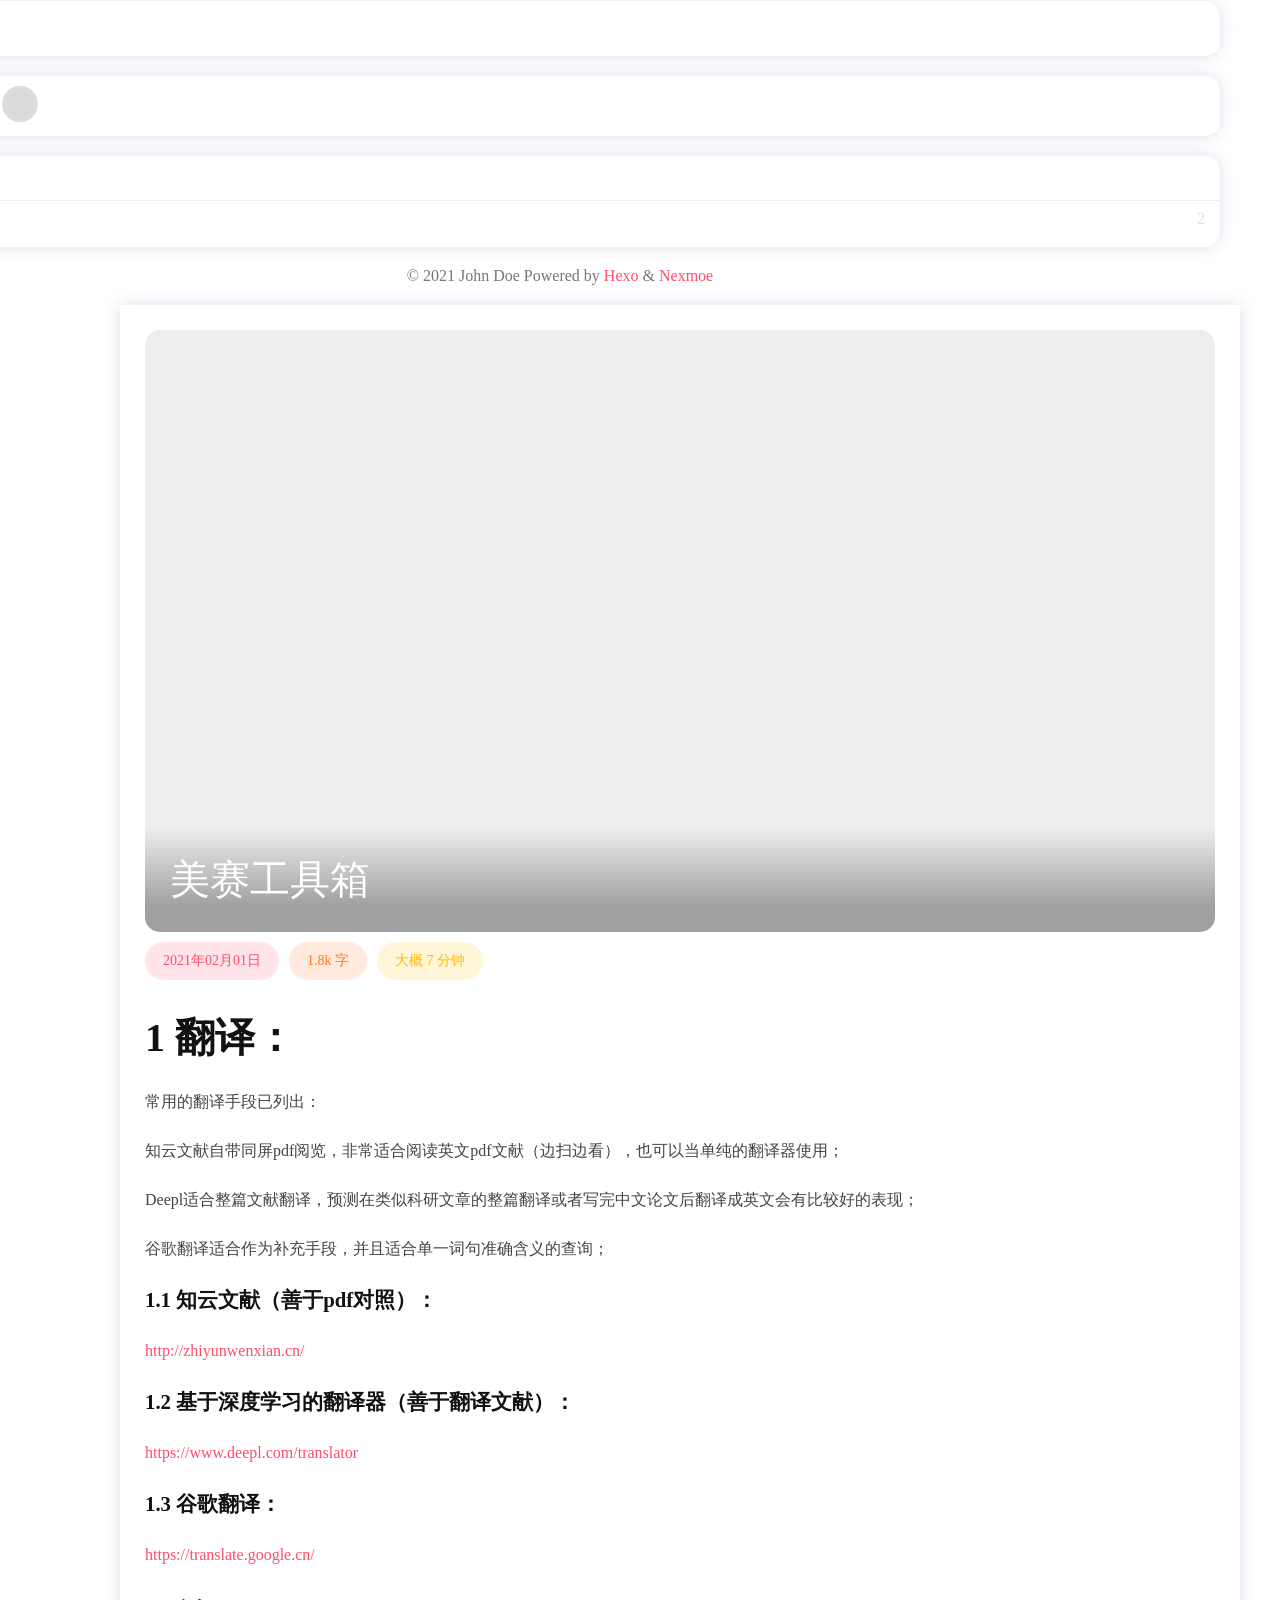
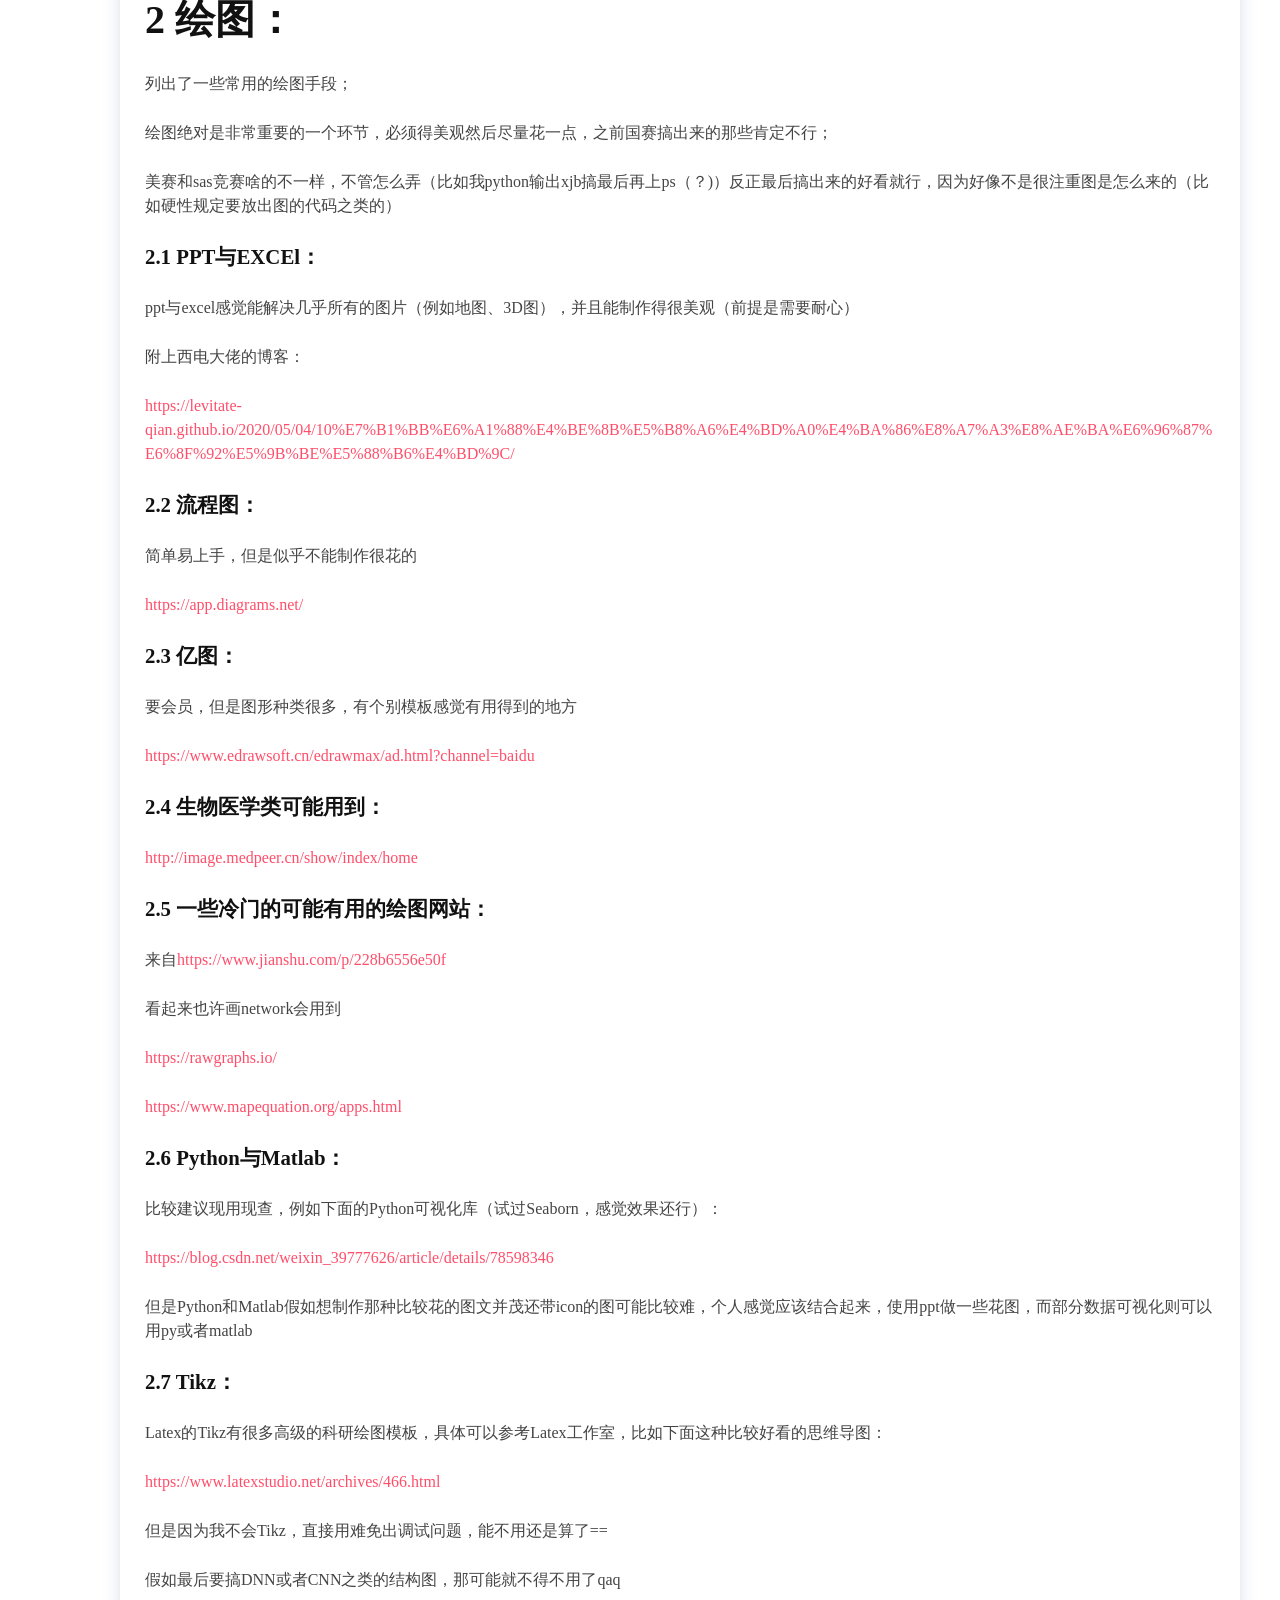
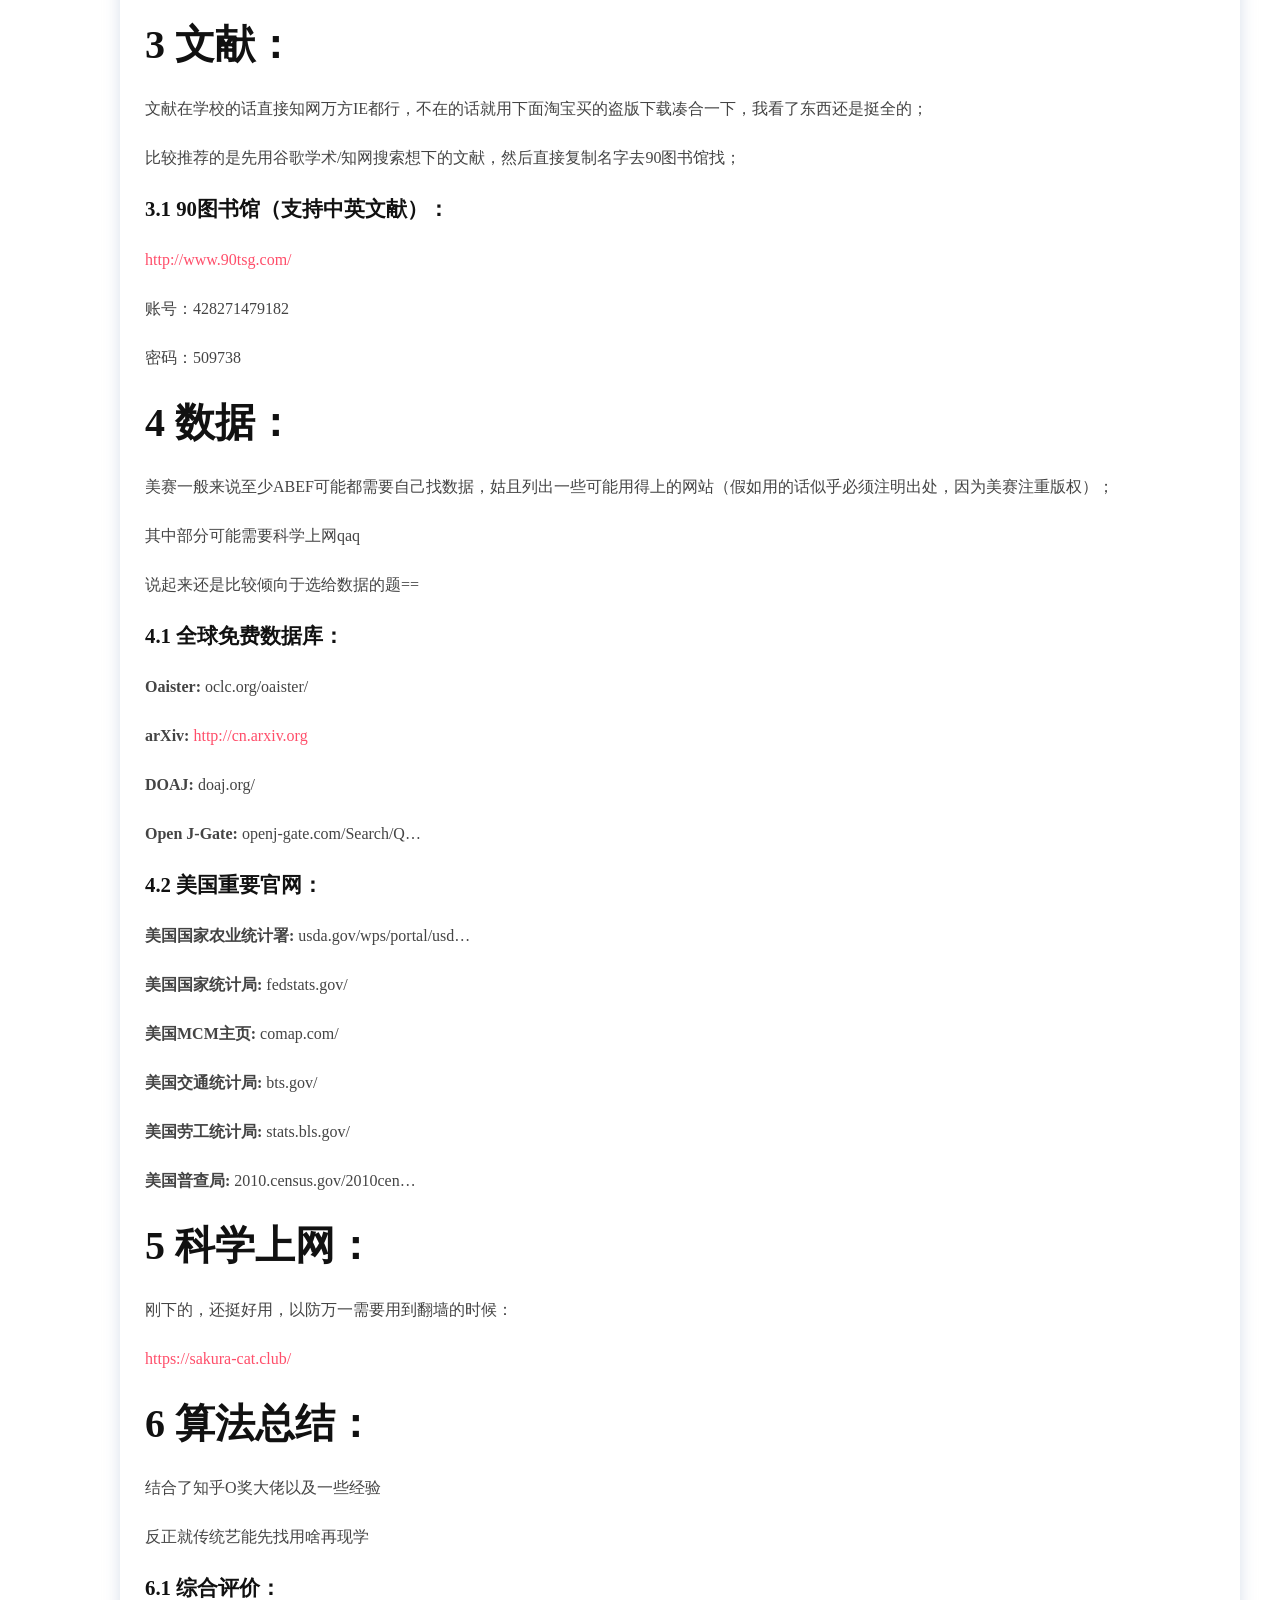
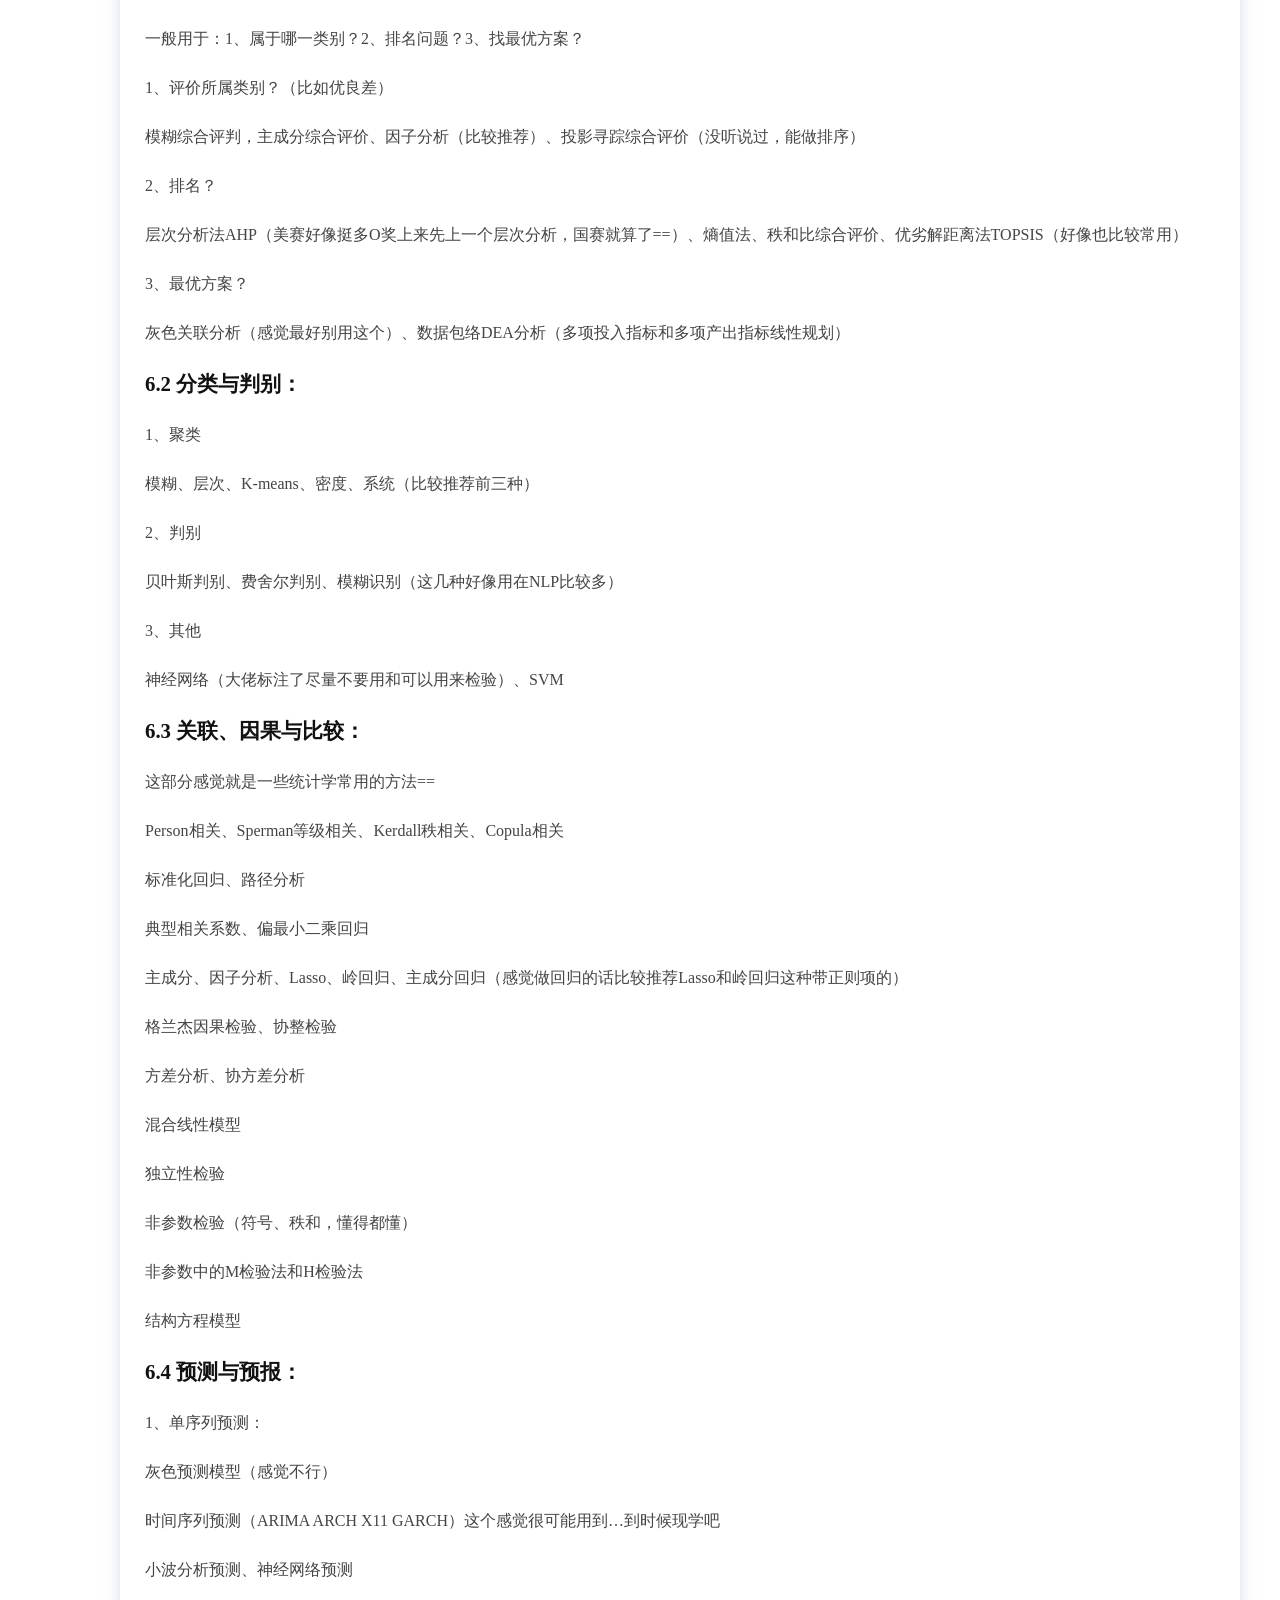
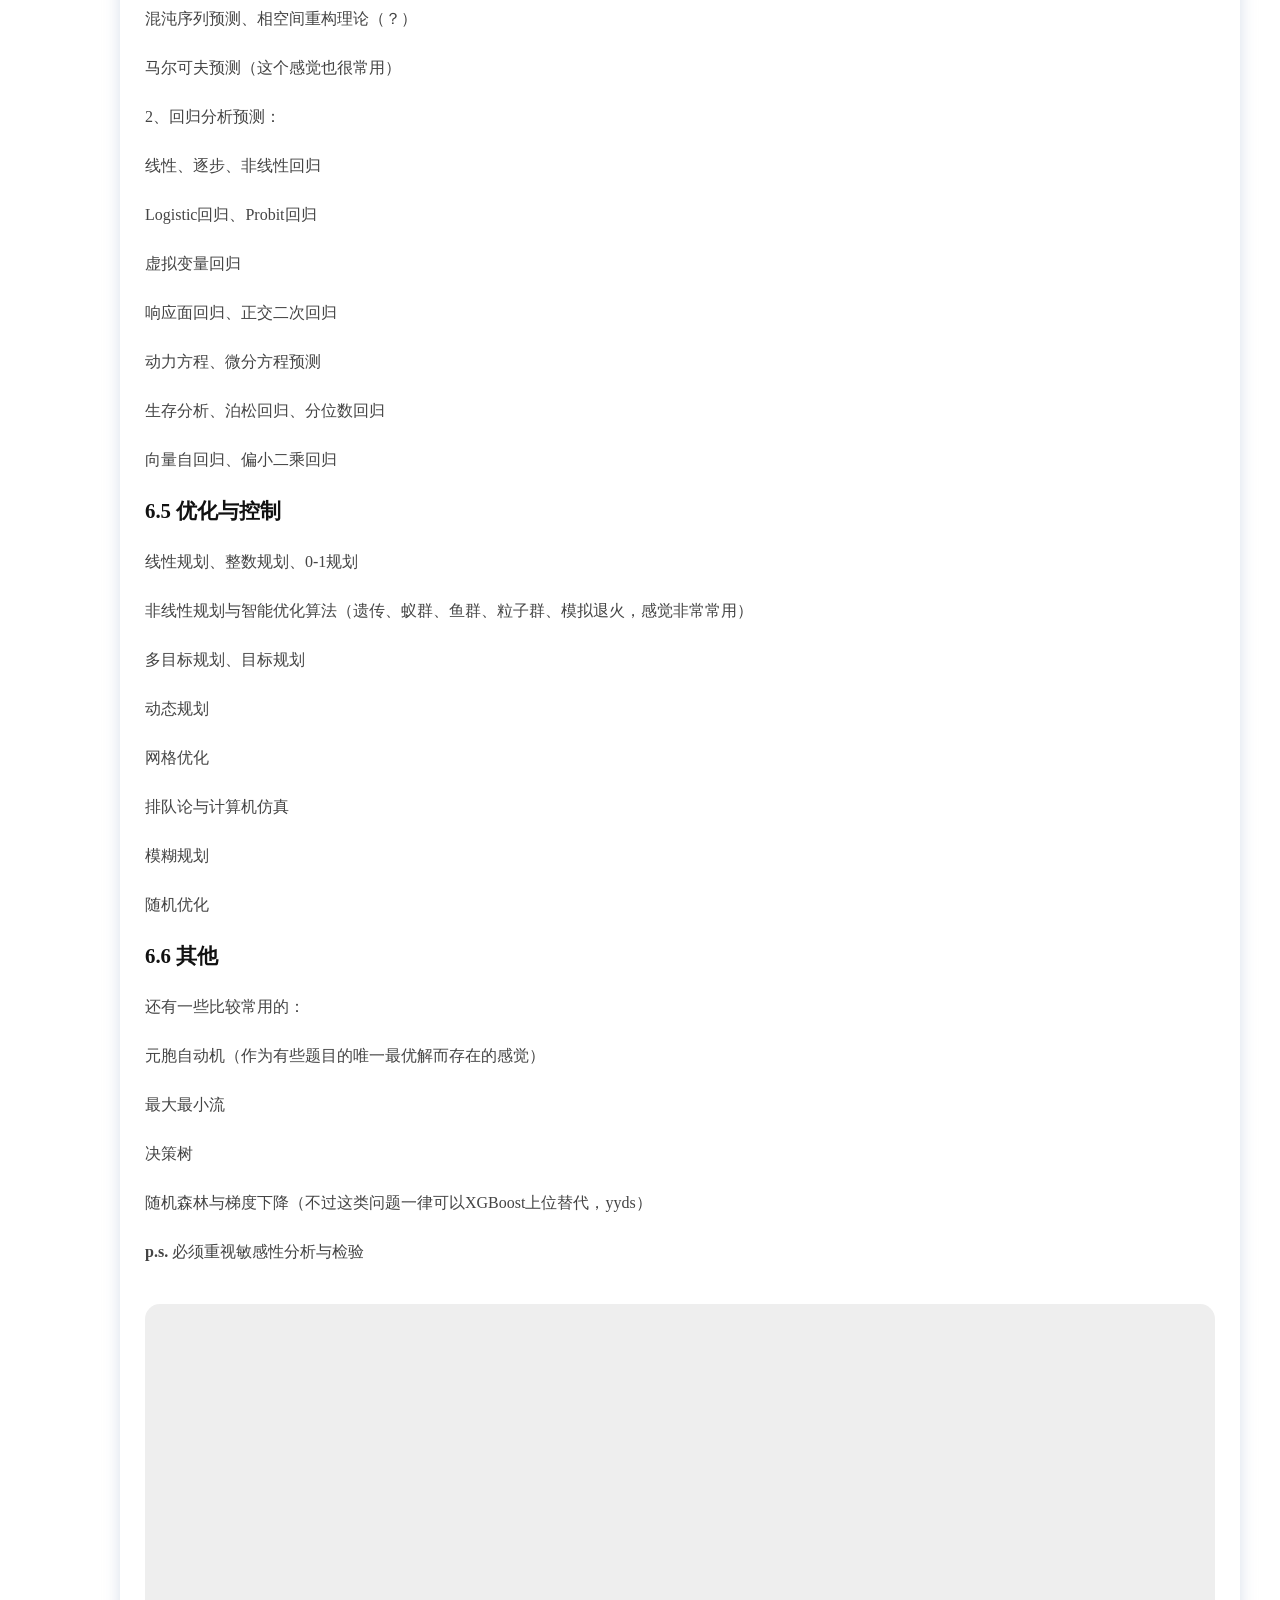
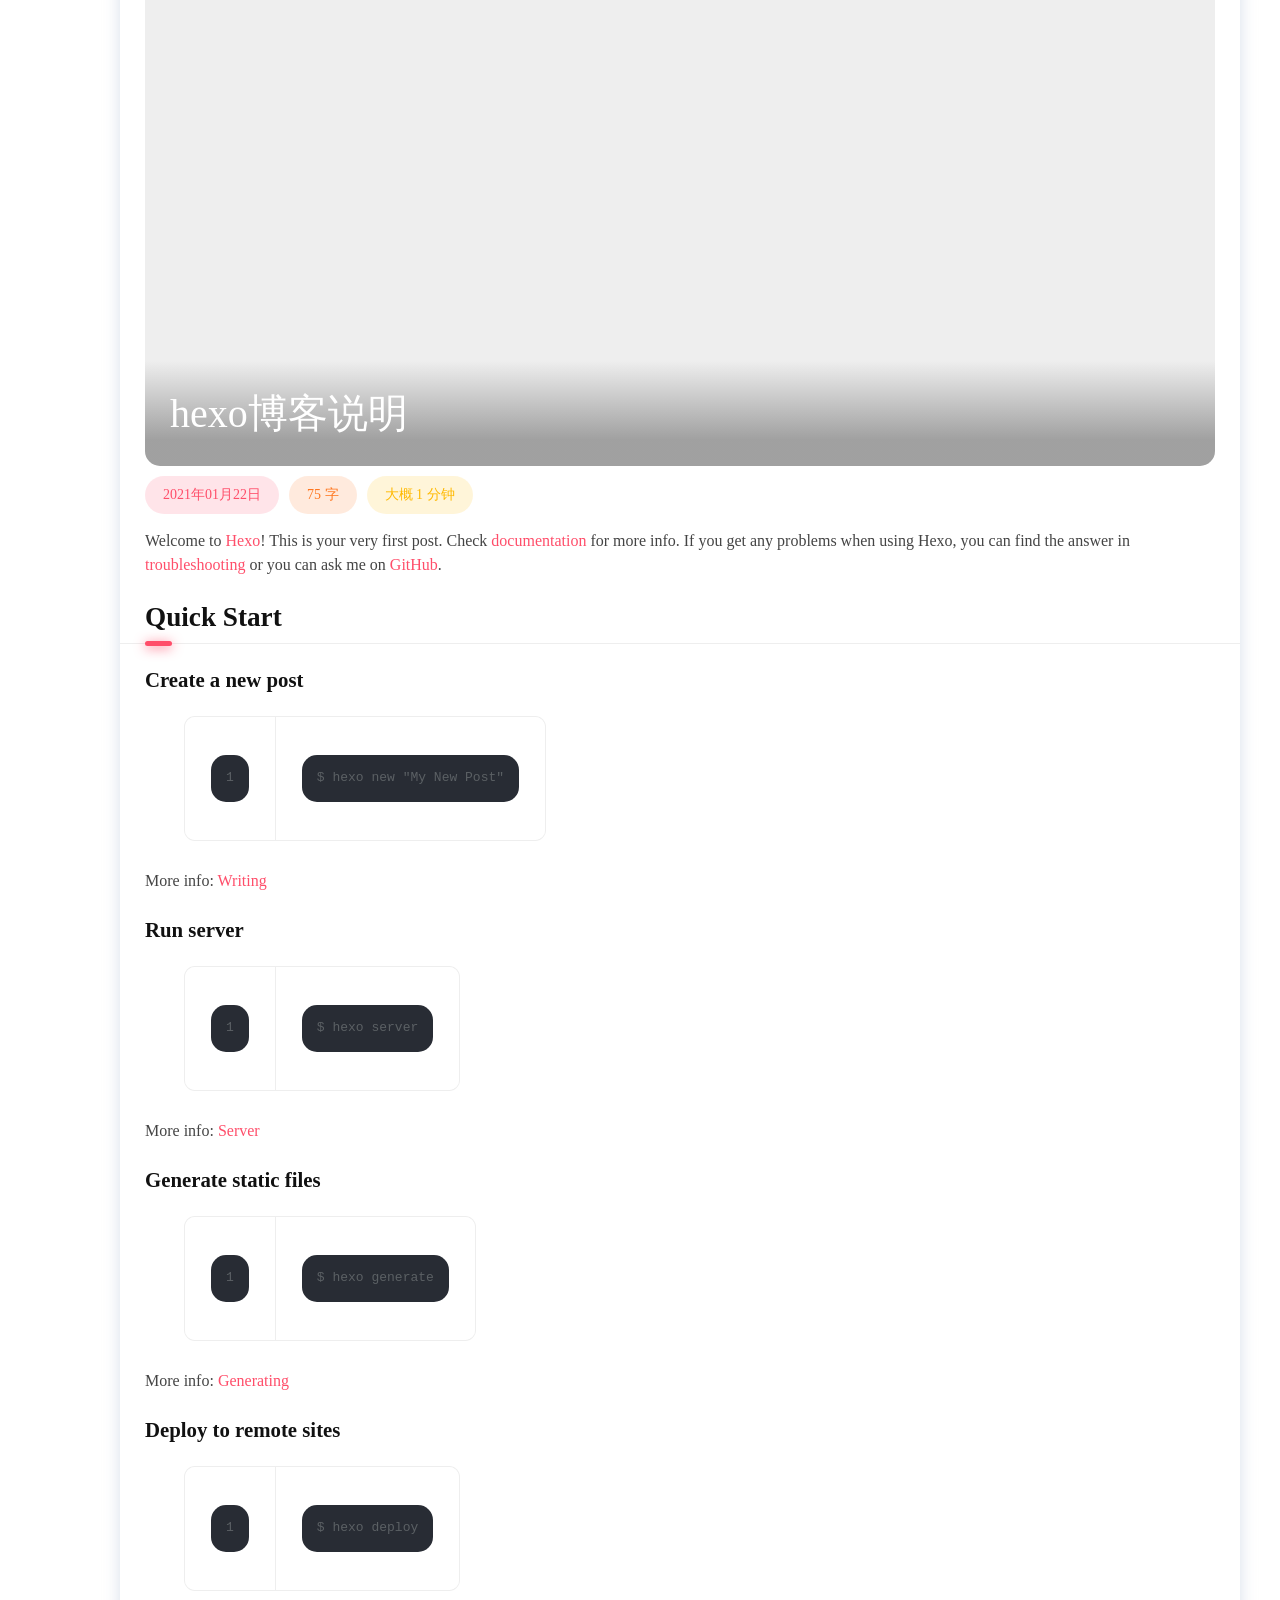
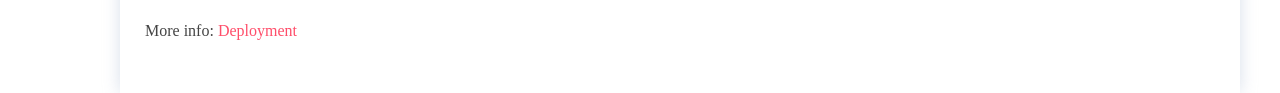
==== commit 9ce0ecc0: "Site updated: 2021-02-04 21:30:42" ====
--- a/index.html
+++ b/index.html
@@ -21,7 +21,7 @@
 <meta name="twitter:card" content="summary">
   <link rel="stylesheet" href="https://cdn.jsdelivr.net/combine/npm/highlight.js@9.15.8/styles/atom-one-dark.css,gh/nexmoe/nexmoe.github.io@latest/lib/mdui_043tiny/css/mdui.css,gh/nexmoe/nexmoe.github.io@latest/lib/iconfont/iconfont.css,gh/fancyapps/fancybox@3.5.7/dist/jquery.fancybox.min.css?v=233" crossorigin>
   
-  <link rel="stylesheet" href="/css/style.css?v=1612166706853">
+  <link rel="stylesheet" href="/css/style.css?v=1612445337382">
 <meta name="generator" content="Hexo 5.3.0"></head>
 
 <body class="mdui-drawer-body-left">
@@ -135,27 +135,124 @@
         <a href="/2021/02/01/%E7%BE%8E%E8%B5%9B%E5%B8%B8%E7%94%A8%E5%B7%A5%E5%85%B7/">
             
                 <div class="nexmoe-post-cover mdui-ripple" style="padding-bottom: NaN%;"> 
-                    <img data-src="https://cdn.jsdelivr.net/gh/mpure/Image@latest/cover21.jpg" data-sizes="auto" alt="美赛常用工具" class="lazyload">
-                    <h1>美赛常用工具</h1>
+                    <img data-src="https://cdn.jsdelivr.net/gh/mpure/Image@latest/cover21.jpg" data-sizes="auto" alt="美赛工具箱" class="lazyload">
+                    <h1>美赛工具箱</h1>
                 </div>
             
         </a>
 
         <div class="nexmoe-post-meta nexmoe-rainbow">
             <a><i class="nexmoefont icon-calendar-fill"></i>2021年02月01日</a>
-            <a><i class="nexmoefont icon-areachart"></i>78 字</a>
-            <a><i class="nexmoefont icon-time-circle-fill"></i>大概 1 分钟</a>
+            <a><i class="nexmoefont icon-areachart"></i>1.8k 字</a>
+            <a><i class="nexmoefont icon-time-circle-fill"></i>大概 7 分钟</a>
         </div>
 
         <article>
             
-                <h1 id="翻译："><a href="#翻译：" class="headerlink" title="翻译："></a>翻译：</h1><h3 id="基于深度学习的翻译器（善于翻译文献）："><a href="#基于深度学习的翻译器（善于翻译文献）：" class="headerlink" title="基于深度学习的翻译器（善于翻译文献）："></a>基于深度学习的翻译器（善于翻译文献）：</h3><p><a target="_blank" rel="noopener" href="https://www.deepl.com/translator">https://www.deepl.com/translator</a></p>
-<h3 id="谷歌翻译："><a href="#谷歌翻译：" class="headerlink" title="谷歌翻译："></a>谷歌翻译：</h3><p><a target="_blank" rel="noopener" href="https://translate.google.cn/">https://translate.google.cn/</a></p>
-<h1 id="绘图："><a href="#绘图：" class="headerlink" title="绘图："></a>绘图：</h1><h3 id="流程图："><a href="#流程图：" class="headerlink" title="流程图："></a>流程图：</h3><p><a target="_blank" rel="noopener" href="https://app.diagrams.net/">https://app.diagrams.net/</a></p>
-<h3 id="生物医学类可能用到："><a href="#生物医学类可能用到：" class="headerlink" title="生物医学类可能用到："></a>生物医学类可能用到：</h3><p><a target="_blank" rel="noopener" href="http://image.medpeer.cn/show/index/home">http://image.medpeer.cn/show/index/home</a></p>
-<h1 id="文献："><a href="#文献：" class="headerlink" title="文献："></a>文献：</h1><h3 id="综合查询（支持中英文献）："><a href="#综合查询（支持中英文献）：" class="headerlink" title="综合查询（支持中英文献）："></a>综合查询（支持中英文献）：</h3><p><a target="_blank" rel="noopener" href="http://www.90tsg.com/">http://www.90tsg.com/</a></p>
+                <h1 id="1-翻译："><a href="#1-翻译：" class="headerlink" title="1 翻译："></a>1 翻译：</h1><p>常用的翻译手段已列出：<br/></p>
+<p>知云文献自带同屏pdf阅览，非常适合阅读英文pdf文献（边扫边看），也可以当单纯的翻译器使用；<br/></p>
+<p>Deepl适合整篇文献翻译，预测在类似科研文章的整篇翻译或者写完中文论文后翻译成英文会有比较好的表现；<br/></p>
+<p>谷歌翻译适合作为补充手段，并且适合单一词句准确含义的查询；</p>
+<h3 id="1-1-知云文献（善于pdf对照）："><a href="#1-1-知云文献（善于pdf对照）：" class="headerlink" title="1.1 知云文献（善于pdf对照）："></a>1.1 知云文献（善于pdf对照）：</h3><p><a target="_blank" rel="noopener" href="http://zhiyunwenxian.cn/">http://zhiyunwenxian.cn/</a></p>
+<h3 id="1-2-基于深度学习的翻译器（善于翻译文献）："><a href="#1-2-基于深度学习的翻译器（善于翻译文献）：" class="headerlink" title="1.2 基于深度学习的翻译器（善于翻译文献）："></a>1.2 基于深度学习的翻译器（善于翻译文献）：</h3><p><a target="_blank" rel="noopener" href="https://www.deepl.com/translator">https://www.deepl.com/translator</a></p>
+<h3 id="1-3-谷歌翻译："><a href="#1-3-谷歌翻译：" class="headerlink" title="1.3 谷歌翻译："></a>1.3 谷歌翻译：</h3><p><a target="_blank" rel="noopener" href="https://translate.google.cn/">https://translate.google.cn/</a></p>
+<h1 id="2-绘图："><a href="#2-绘图：" class="headerlink" title="2 绘图："></a>2 绘图：</h1><p>列出了一些常用的绘图手段；</p>
+<p>绘图绝对是非常重要的一个环节，必须得美观然后尽量花一点，之前国赛搞出来的那些肯定不行；</p>
+<p>美赛和sas竞赛啥的不一样，不管怎么弄（比如我python输出xjb搞最后再上ps（？)）反正最后搞出来的好看就行，因为好像不是很注重图是怎么来的（比如硬性规定要放出图的代码之类的）</p>
+<h3 id="2-1-PPT与EXCEl："><a href="#2-1-PPT与EXCEl：" class="headerlink" title="2.1 PPT与EXCEl："></a>2.1 PPT与EXCEl：</h3><p>ppt与excel感觉能解决几乎所有的图片（例如地图、3D图），并且能制作得很美观（前提是需要耐心）</p>
+<p>附上西电大佬的博客：</p>
+<p><a target="_blank" rel="noopener" href="https://levitate-qian.github.io/2020/05/04/10%E7%B1%BB%E6%A1%88%E4%BE%8B%E5%B8%A6%E4%BD%A0%E4%BA%86%E8%A7%A3%E8%AE%BA%E6%96%87%E6%8F%92%E5%9B%BE%E5%88%B6%E4%BD%9C/">https://levitate-qian.github.io/2020/05/04/10%E7%B1%BB%E6%A1%88%E4%BE%8B%E5%B8%A6%E4%BD%A0%E4%BA%86%E8%A7%A3%E8%AE%BA%E6%96%87%E6%8F%92%E5%9B%BE%E5%88%B6%E4%BD%9C/</a></p>
+<h3 id="2-2-流程图："><a href="#2-2-流程图：" class="headerlink" title="2.2 流程图："></a>2.2 流程图：</h3><p>简单易上手，但是似乎不能制作很花的</p>
+<p><a target="_blank" rel="noopener" href="https://app.diagrams.net/">https://app.diagrams.net/</a></p>
+<h3 id="2-3-亿图："><a href="#2-3-亿图：" class="headerlink" title="2.3 亿图："></a>2.3 亿图：</h3><p>要会员，但是图形种类很多，有个别模板感觉有用得到的地方</p>
+<p><a target="_blank" rel="noopener" href="https://www.edrawsoft.cn/edrawmax/ad.html?channel=baidu">https://www.edrawsoft.cn/edrawmax/ad.html?channel=baidu</a></p>
+<h3 id="2-4-生物医学类可能用到："><a href="#2-4-生物医学类可能用到：" class="headerlink" title="2.4 生物医学类可能用到："></a>2.4 生物医学类可能用到：</h3><p><a target="_blank" rel="noopener" href="http://image.medpeer.cn/show/index/home">http://image.medpeer.cn/show/index/home</a></p>
+<h3 id="2-5-一些冷门的可能有用的绘图网站："><a href="#2-5-一些冷门的可能有用的绘图网站：" class="headerlink" title="2.5 一些冷门的可能有用的绘图网站："></a>2.5 一些冷门的可能有用的绘图网站：</h3><p>来自<a target="_blank" rel="noopener" href="https://www.jianshu.com/p/228b6556e50f">https://www.jianshu.com/p/228b6556e50f</a><br/></p>
+<p>看起来也许画network会用到</p>
+<p><a target="_blank" rel="noopener" href="https://rawgraphs.io/">https://rawgraphs.io/</a></p>
+<p><a target="_blank" rel="noopener" href="https://www.mapequation.org/apps.html">https://www.mapequation.org/apps.html</a></p>
+<h3 id="2-6-Python与Matlab："><a href="#2-6-Python与Matlab：" class="headerlink" title="2.6 Python与Matlab："></a>2.6 Python与Matlab：</h3><p>比较建议现用现查，例如下面的Python可视化库（试过Seaborn，感觉效果还行）：</p>
+<p><a target="_blank" rel="noopener" href="https://blog.csdn.net/weixin_39777626/article/details/78598346">https://blog.csdn.net/weixin_39777626/article/details/78598346</a></p>
+<p>但是Python和Matlab假如想制作那种比较花的图文并茂还带icon的图可能比较难，个人感觉应该结合起来，使用ppt做一些花图，而部分数据可视化则可以用py或者matlab</p>
+<h3 id="2-7-Tikz："><a href="#2-7-Tikz：" class="headerlink" title="2.7 Tikz："></a>2.7 Tikz：</h3><p>Latex的Tikz有很多高级的科研绘图模板，具体可以参考Latex工作室，比如下面这种比较好看的思维导图：</p>
+<p><a target="_blank" rel="noopener" href="https://www.latexstudio.net/archives/466.html">https://www.latexstudio.net/archives/466.html</a></p>
+<p>但是因为我不会Tikz，直接用难免出调试问题，能不用还是算了==</p>
+<p>假如最后要搞DNN或者CNN之类的结构图，那可能就不得不用了qaq</p>
+<h1 id="3-文献："><a href="#3-文献：" class="headerlink" title="3 文献："></a>3 文献：</h1><p>文献在学校的话直接知网万方IE都行，不在的话就用下面淘宝买的盗版下载凑合一下，我看了东西还是挺全的；</p>
+<p>比较推荐的是先用谷歌学术/知网搜索想下的文献，然后直接复制名字去90图书馆找；</p>
+<h3 id="3-1-90图书馆（支持中英文献）："><a href="#3-1-90图书馆（支持中英文献）：" class="headerlink" title="3.1 90图书馆（支持中英文献）："></a>3.1 90图书馆（支持中英文献）：</h3><p><a target="_blank" rel="noopener" href="http://www.90tsg.com/">http://www.90tsg.com/</a></p>
 <p>账号：428271479182</p>
 <p>密码：509738</p>
+<h1 id="4-数据："><a href="#4-数据：" class="headerlink" title="4 数据："></a>4 数据：</h1><p>美赛一般来说至少ABEF可能都需要自己找数据，姑且列出一些可能用得上的网站（假如用的话似乎必须注明出处，因为美赛注重版权）；</p>
+<p>其中部分可能需要科学上网qaq</p>
+<p>说起来还是比较倾向于选给数据的题==</p>
+<h3 id="4-1-全球免费数据库："><a href="#4-1-全球免费数据库：" class="headerlink" title="4.1 全球免费数据库："></a>4.1 全球免费数据库：</h3><p><strong>Oaister:</strong> oclc.org/oaister/</p>
+<p><strong>arXiv:</strong> <a target="_blank" rel="noopener" href="http://cn.arxiv.org/">http://cn.arxiv.org</a></p>
+<p><strong>DOAJ:</strong> doaj.org/</p>
+<p><strong>Open J-Gate:</strong> openj-gate.com/Search/Q…</p>
+<h3 id="4-2-美国重要官网："><a href="#4-2-美国重要官网：" class="headerlink" title="4.2 美国重要官网："></a>4.2 美国重要官网：</h3><p><strong>美国国家农业统计署:</strong> usda.gov/wps/portal/usd…</p>
+<p><strong>美国国家统计局:</strong>  fedstats.gov/</p>
+<p><strong>美国MCM主页:</strong> comap.com/</p>
+<p><strong>美国交通统计局:</strong> bts.gov/</p>
+<p><strong>美国劳工统计局:</strong> stats.bls.gov/</p>
+<p><strong>美国普查局:</strong> 2010.census.gov/2010cen…</p>
+<h1 id="5-科学上网："><a href="#5-科学上网：" class="headerlink" title="5 科学上网："></a>5 科学上网：</h1><p>刚下的，还挺好用，以防万一需要用到翻墙的时候：</p>
+<p><a target="_blank" rel="noopener" href="https://sakura-cat.club/">https://sakura-cat.club/</a></p>
+<h1 id="6-算法总结："><a href="#6-算法总结：" class="headerlink" title="6 算法总结："></a>6 算法总结：</h1><p>结合了知乎O奖大佬以及一些经验</p>
+<p>反正就传统艺能先找用啥再现学</p>
+<h3 id="6-1-综合评价："><a href="#6-1-综合评价：" class="headerlink" title="6.1 综合评价："></a>6.1 综合评价：</h3><p>一般用于：1、属于哪一类别？2、排名问题？3、找最优方案？</p>
+<p>1、评价所属类别？（比如优良差）</p>
+<p>模糊综合评判，主成分综合评价、因子分析（比较推荐）、投影寻踪综合评价（没听说过，能做排序）</p>
+<p>2、排名？</p>
+<p>层次分析法AHP（美赛好像挺多O奖上来先上一个层次分析，国赛就算了==）、熵值法、秩和比综合评价、优劣解距离法TOPSIS（好像也比较常用）</p>
+<p>3、最优方案？</p>
+<p>灰色关联分析（感觉最好别用这个）、数据包络DEA分析（多项投入指标和多项产出指标线性规划）</p>
+<h3 id="6-2-分类与判别："><a href="#6-2-分类与判别：" class="headerlink" title="6.2 分类与判别："></a>6.2 分类与判别：</h3><p>1、聚类</p>
+<p>模糊、层次、K-means、密度、系统（比较推荐前三种）</p>
+<p>2、判别</p>
+<p>贝叶斯判别、费舍尔判别、模糊识别（这几种好像用在NLP比较多）</p>
+<p>3、其他</p>
+<p>神经网络（大佬标注了尽量不要用和可以用来检验）、SVM</p>
+<h3 id="6-3-关联、因果与比较："><a href="#6-3-关联、因果与比较：" class="headerlink" title="6.3 关联、因果与比较："></a>6.3 关联、因果与比较：</h3><p>这部分感觉就是一些统计学常用的方法==</p>
+<p>Person相关、Sperman等级相关、Kerdall秩相关、Copula相关</p>
+<p>标准化回归、路径分析</p>
+<p>典型相关系数、偏最小二乘回归</p>
+<p>主成分、因子分析、Lasso、岭回归、主成分回归（感觉做回归的话比较推荐Lasso和岭回归这种带正则项的）</p>
+<p>格兰杰因果检验、协整检验</p>
+<p>方差分析、协方差分析</p>
+<p>混合线性模型</p>
+<p>独立性检验</p>
+<p>非参数检验（符号、秩和，懂得都懂）</p>
+<p>非参数中的M检验法和H检验法</p>
+<p>结构方程模型</p>
+<h3 id="6-4-预测与预报："><a href="#6-4-预测与预报：" class="headerlink" title="6.4 预测与预报："></a>6.4 预测与预报：</h3><p>1、单序列预测：</p>
+<p>灰色预测模型（感觉不行）</p>
+<p>时间序列预测（ARIMA ARCH X11 GARCH）这个感觉很可能用到…到时候现学吧</p>
+<p>小波分析预测、神经网络预测</p>
+<p>混沌序列预测、相空间重构理论（？）</p>
+<p>马尔可夫预测（这个感觉也很常用）</p>
+<p>2、回归分析预测：</p>
+<p>线性、逐步、非线性回归</p>
+<p>Logistic回归、Probit回归</p>
+<p>虚拟变量回归</p>
+<p>响应面回归、正交二次回归</p>
+<p>动力方程、微分方程预测</p>
+<p>生存分析、泊松回归、分位数回归</p>
+<p>向量自回归、偏小二乘回归</p>
+<h3 id="6-5-优化与控制"><a href="#6-5-优化与控制" class="headerlink" title="6.5 优化与控制"></a>6.5 优化与控制</h3><p>线性规划、整数规划、0-1规划</p>
+<p>非线性规划与智能优化算法（遗传、蚁群、鱼群、粒子群、模拟退火，感觉非常常用）</p>
+<p>多目标规划、目标规划</p>
+<p>动态规划</p>
+<p>网格优化</p>
+<p>排队论与计算机仿真</p>
+<p>模糊规划</p>
+<p>随机优化</p>
+<h3 id="6-6-其他"><a href="#6-6-其他" class="headerlink" title="6.6 其他"></a>6.6 其他</h3><p>还有一些比较常用的：</p>
+<p>元胞自动机（作为有些题目的唯一最优解而存在的感觉）</p>
+<p>最大最小流</p>
+<p>决策树</p>
+<p>随机森林与梯度下降（不过这类问题一律可以XGBoost上位替代，yyds）</p>
+<p><strong>p.s.</strong> 必须重视敏感性分析与检验</p>
 
             
         </article>
@@ -207,7 +304,7 @@
 
 
 <script src="https://cdn.jsdelivr.net/gh/xtaodada/xtaodada.github.io@0.0.2/copy.js"></script>
- <script src="/js/app.js?v=1612166706854"></script>
+ <script src="/js/app.js?v=1612445337382"></script>
 
   
 
